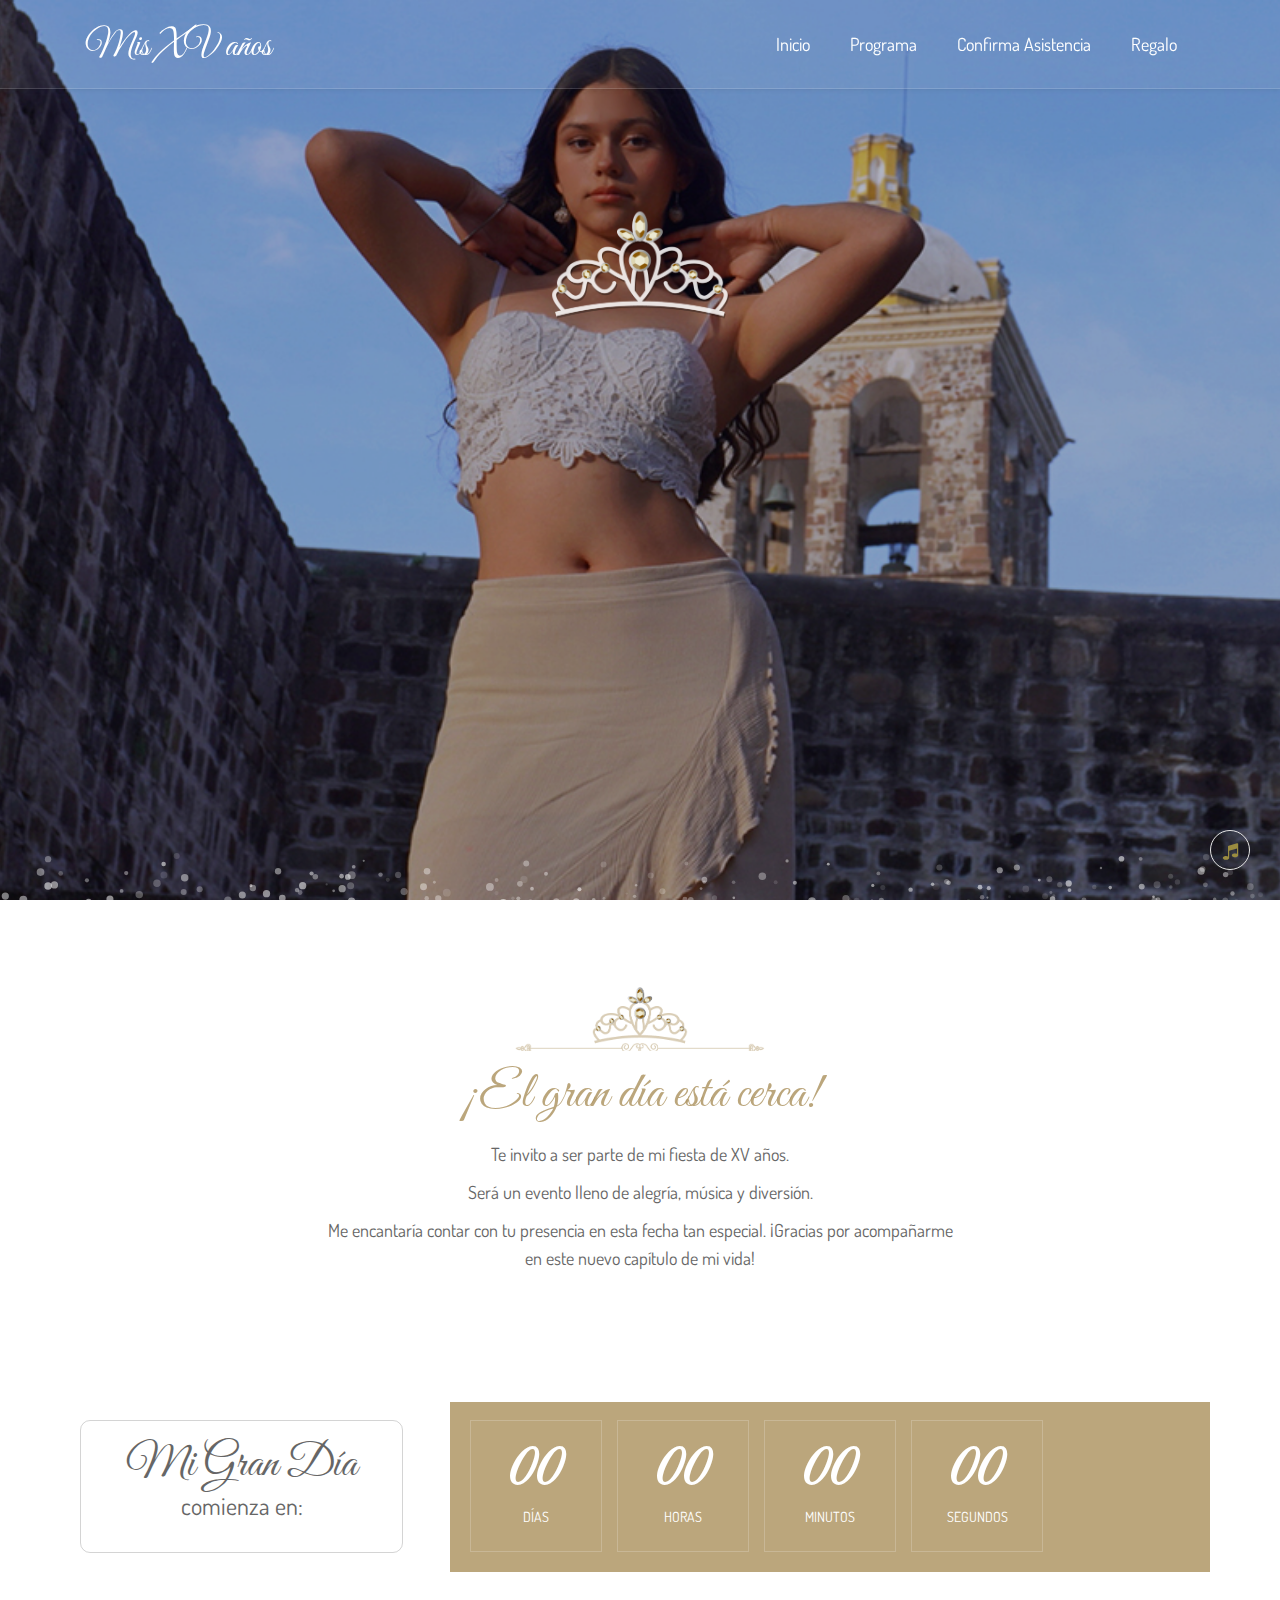
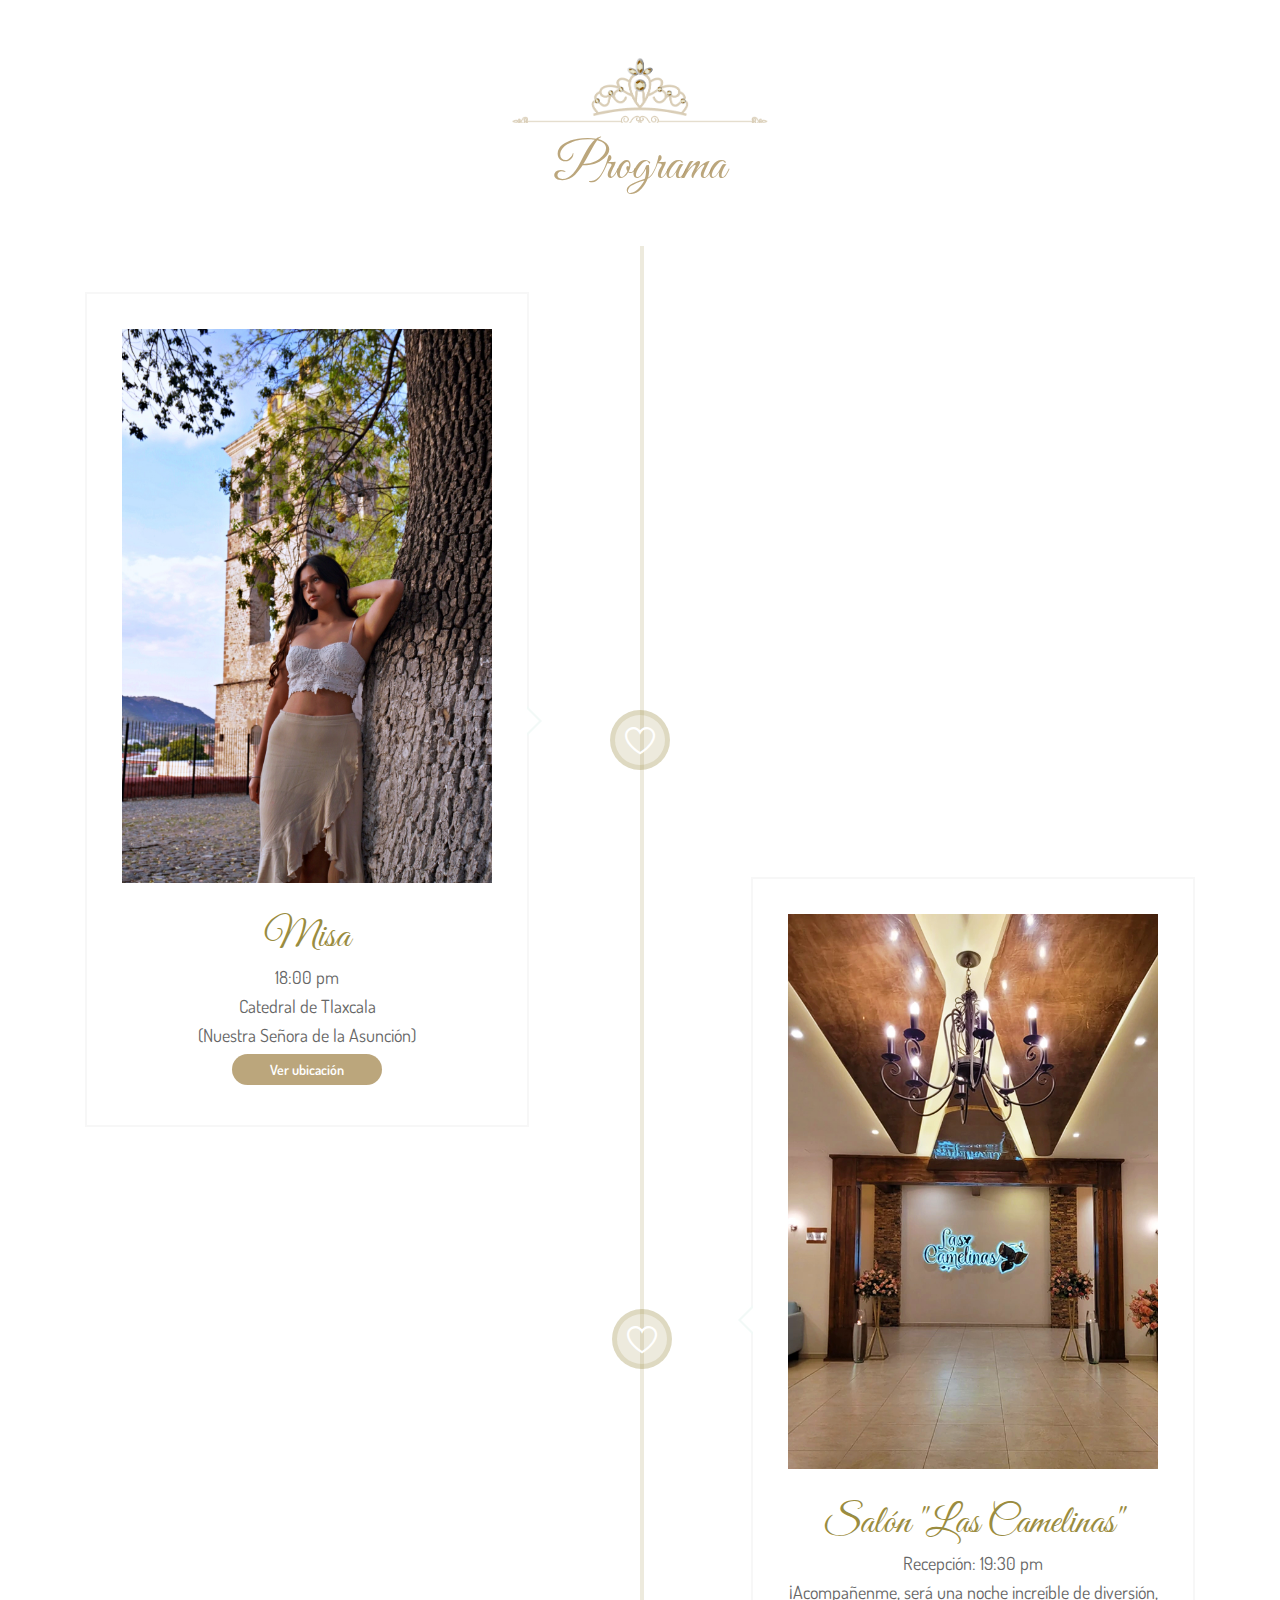
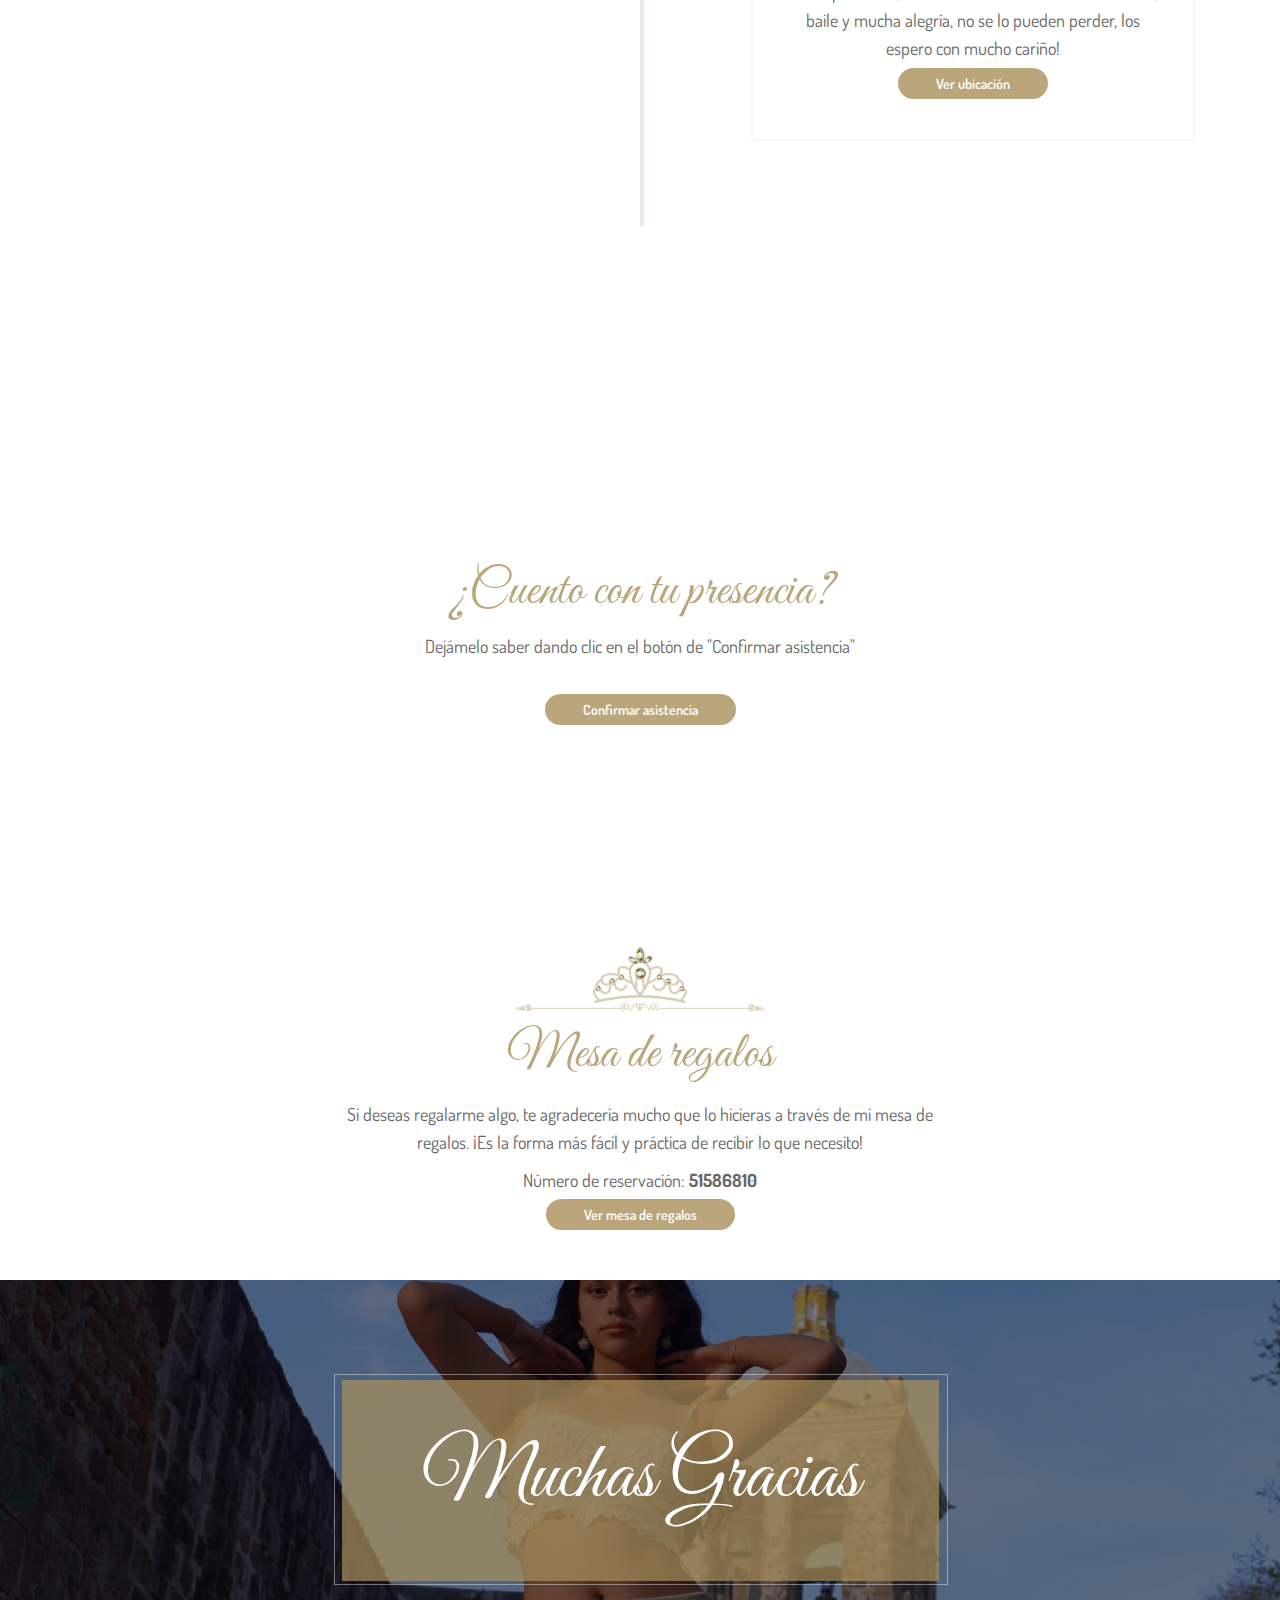
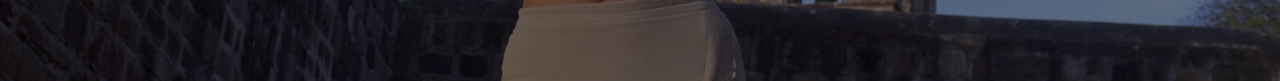
==== index.html @ d1711420 "cambio index" ====
<!doctype html>
<html class="no-js" lang="es">

<head>
    <meta charset="utf-8">
    <meta name="viewport" content="width=device-width, initial-scale=1">
    <title>Mis XV años Katherine Cornejo Benavides</title>
    <link rel="shortcut icon" type="image/png" href="img/chica.svg">
    <!-- Place favicon.ico in the root directory -->
    <!-- bootstrap.min.css -->
    <link rel="stylesheet" href="css/bootstrap.min.css">
    <!-- magnific-popup.css -->
    <link rel="stylesheet" href="css/magnific-popup.css">
    <!-- slicknav.min.css -->
    <link rel="stylesheet" href="css/slicknav.min.css">
    <!-- font-awesome.min.css -->
    <link rel="stylesheet" href="css/font-awesome.min.css">
    <!-- owl.carousel.min.css -->
    <link rel="stylesheet" href="css/owl.carousel.min.css">
    <!-- flaticon.css -->
    <link rel="stylesheet" href="css/flaticon.css">    
    <!-- swiper.min.css -->
    <link rel="stylesheet" href="css/swiper.min.css">
    <!-- default-css.css -->
    <link rel="stylesheet" href="css/default-css.css">
    <!-- style.css -->
    <link rel="stylesheet" href="css/style.css">
    <!-- responsive.css -->
    <link rel="stylesheet" href="css/responsive.css">
</head>

<body id="home">
    <!--[if lte IE 9]>
            <p class="browserupgrade">You are using an <strong>outdated</strong> browser. Please <a href="https://browsehappy.com/">upgrade your browser</a> to improve your experience and security.</p>
        <![endif]-->
    <!-- preloader area start -->
    <!-- <div class="preloader">
       <div class="hart-wrap">
            <div class="heart"></div>
       </div>
    </div> -->
    <!-- prealoader area end -->
    <!-- header-area start -->
    <header class="sticky-header">
        <div class="header-area header-area-3">
            <div class="container">
                <div class="row">
                    <div class="col-lg-3 col-md-11 col-sm-11 col-10">
                        <div class="logo">
                            <h1><a href="index.html">Mis XV años <span></span></a></h1>
                        </div>
                    </div>
                    <div class="col-lg-9 d-none d-lg-block">
                        <div class="main-menu">
                            <nav id="nav_mobile_menu">
                                <ul class="">
                                    <li class="active"><a href="index.html">Inicio</a></li>
                                    <li><a href="#story">Programa</a></li>
                                    <li><a href="#Contact">Confirma asistencia</a></li>
                                    <li><a href="#regalo">Regalo</a></li>
                                </ul>
                            </nav>
                        </div>
                    </div>
                    <div class="col-12 d-block d-lg-none">
                        <div id="mobile_menu"></div>
                    </div>
                </div>
            </div>
        </div>
    </header>
    <!-- header-area end -->
    <!-- slider-area start -->
    <div class="slider-area slider-area2 slider-two parallax">
        <div class="swiper-container">
            <div class="single-slider">
                <div id="spirit-header" class="spirit-header">
                    <canvas id="spirit-canvas"></canvas>
                </div>
                 <div class="container">
                    <div class="slider-content sd-default-content">
                        <div class="col-lg-12">
                            <h4>Mis XV años</h4>
                            <span class=""> Katherine Cornejo Benavides</span>
                            <p>29 - marzo - 2025</p>
                        </div>
                    </div>
                </div>
            </div>
        </div>
    </div>
    <!-- slider-area end -->  


    <!-- preparate
 -->
    <div class="Gift-area pt--100 pb--30">
        <div class="container">
            <div class="col-12">
                <div class="section-title text-center">
                    <h2>¡El gran día está cerca!</h2>
                    <p>Te invito a ser parte de mi fiesta de XV años.</p>
                    <p>Será un evento lleno de alegría, música y diversión.</p>
                    <p> Me encantaría contar con tu presencia en esta fecha tan especial. ¡Gracias por acompañarme en este nuevo capítulo de mi vida!</p>
                </div>
            </div>
        </div>
    </div>
    <!-- Gift Registration end -->


    <!-- start count-down-section -->
    <div class="count-down-area">
        <section class="count-down-section section-padding parallax" data-speed="7">
            <div class="container">
                <div class="count-down-item count-down-item2">
                    <div class="row">
                        <div class="col-12 col-md-4 section-area">
                            <div class="section-sub"></div>
                            <h2 class="big">Mi Gran Día<span>comienza en:</span></h2>
                        </div>
                        <div class="col-12 col-md-8 clock-area">
                            <div class="count-down-clock">
                                <div id="clock">
                                </div>
                            </div>
                        </div>
                    </div>
                </div>
                <!-- end row -->
            </div>
            <!-- end container -->
        </section>
    </div>
    <!-- end count-down-section -->

      <!-- story area start -->
      <div id="story" class="story-area ptb--100">
        <div class="container">
            <div class="col-l2">
                <div class="section-title text-center">
                    <h2>Programa</h2>
                </div>
            </div>
            <div class="row">
                <div class="col-md-12">
                    <div class="story clearfix">
                       <div class="story-top"></div>
                       <div class="content-wrapper">
                          <div class="item">
                             <div class="story-icon">
                                <span class="flaticon-birds-in-love"></span>
                             </div>
                             <div class="story-content">
                                <div class="image-wrap">
                                   <div class="single-image">
                                      <div>
                                        <img src="img/story/1.jpg" alt="">
                                      </div>
                                   </div>
                                </div>
                                <h2 class="text-center">Misa</h2>
                                <p class="text-center">18:00 pm</p>
                                <p class="text-center">Catedral de Tlaxcala</p>
                                <p class="text-center">(Nuestra Señora de la Asunción)</p>
                                <div class="story-button text-center">
                                    <div class="btn"><a href="https://maps.app.goo.gl/mA7C2VCuJBtPHVjd8" target="_blank" title="Ver ubicación">Ver ubicación</a></div>
                                </div>
                             </div>
                          </div>
                          <div class="item">
                             <div class="story-icon">
                                <span class="flaticon-birds-in-love"></span>
                             </div>
                             <div class="story-content">
                                <div class="image-wrap">
                                   <div class="single-image">
                                      <div>
                                        <img src="img/story/2.jpg" alt="">
                                      </div>
                                   </div>
                                </div>
                                <h2 class="text-center">Salón "Las Camelinas"</h2>
                                <p class="text-center">Recepción: 19:30 pm</p>
                                <p class="text-center">¡Acompañenme, será una noche increíble de diversión, baile y mucha alegría, no se lo pueden perder, los espero con mucho cariño!</p>
                                <div class="story-button text-center">
                                    <div class="btn"><a href="https://maps.app.goo.gl/mA7C2VCuJBtPHVjd8" target="_blank" title="Ver ubicación">Ver ubicación</a></div>
                                </div>
                             </div>
                          </div>
                       </div>
                       <div class="story-bottom"></div>
                    </div>
                </div>
              </div>
        </div>
    </div>
    <!-- story area end -->

       <!-- guest-area strat -->
       <div id="Contact" class="guest-area">
        <div class="container">
            <div class="row">
                <div class="col-lg-8 offset-lg-2">
                    <div class="guest-wrap">
                        <div class="col-12">
                            <div class="section-title section-title4 text-center">
                                <h2>¿Cuento con tu presencia?</h2>
                                <p>Dejámelo saber dando clic en el botón de "Confirmar asistencia"</p>
                            </div>
                        </div>
                        <div class="contact-form form-style">
                            <form id="rsvp-form"  class="validate-rsvp-form">
                                <div class="row">
                                    <div class="col-12 text-center">
                                        <div class="btn"><a href="https://api.whatsapp.com/send?phone=5212461241043&text=%C2%A1Gracias%20por%20la%20invitaci%C3%B3n!,%20ah%C3%AD%20estar%C3%A9." target="_blank" title="Ver ubicación">Confirmar asistencia</a></div>
                                    </div>
                                     
                                </div>
                            </form>
                        </div>
                    </div>
                </div>
            </div>
        </div>
    </div>
    <!-- guest-area end -->
    <!-- Gift Registration start -->
    <div id="regalo" class="Gift-area pt--100 pb--30">
        <div class="container">
            <div class="col-12">
                <div class="section-title text-center">
                    <h2>Mesa de regalos</h2>
                    <p>Si deseas regalarme algo, te agradecería mucho que lo hicieras a través de mi mesa de regalos. ¡Es la forma más fácil y práctica de recibir lo que necesito!</p>
                    <p>Número de reservación: <strong>51586810</strong></p>
                    <div class="col-12 text-center mb-4">
                        <div class="btn"><a href="https://mesaderegalos.liverpool.com.mx/eventodebusqueda" target="_blank" title="Ver mesa de regalos">Ver mesa de regalos</a></div>
                    </div>
                </div>
            </div>
        </div>
    </div>
    <!-- Gift Registration end -->
    <!-- .footer-area start -->
    <div class="footer-area">
        <div class="container">
            <div class="footer-content">
                <div class="content-sub">
                    <h2>Muchas Gracias</h2>
                    <!-- <span>For Being With Us</span> -->
                </div>
            </div>
        </div>
    </div>
    <!-- .footer-area start -->

    <!-- strat music-box -->
    <div class="music-box music-box-2">
        <button class="music-box-toggle-btn">
            <i class="fa fa-music" aria-hidden="true"></i>
        </button>
        <div class="music-holder">
            <iframe width="100%" height="300" scrolling="no" frameborder="no" allow="autoplay" src="https://w.soundcloud.com/player/?url=https%3A//api.soundcloud.com/tracks/280978751&color=%23ff5500&auto_play=true&hide_related=false&show_comments=true&show_user=true&show_reposts=false&show_teaser=true&visual=true"></iframe><div style="font-size: 10px; color: #cccccc;line-break: anywhere;word-break: normal;overflow: hidden;white-space: nowrap;text-overflow: ellipsis; font-family: Interstate,Lucida Grande,Lucida Sans Unicode,Lucida Sans,Garuda,Verdana,Tahoma,sans-serif;font-weight: 100;"><a href="https://soundcloud.com/larryfisherman" title="Mac Miller" target="_blank" style="color: #cccccc; text-decoration: none;">Mac Miller</a> · <a href="https://soundcloud.com/larryfisherman/congratulations-feat-bilal" title="Congratulations (feat. Bilal)" target="_blank" style="color: #cccccc; text-decoration: none;">Congratulations (feat. Bilal)</a></div>
        </div>
    </div>
    <!-- end music box -->
    <!-- all js here -->
    <!-- modernizr-3.5.0.min.js -->
    <script src="js/vendor/modernizr-3.5.0.min.js"></script>
    <!-- jquery-2.2.4.min.js -->
    <script src="js/vendor/jquery-2.2.4.min.js"></script>
    <!-- imageloded.min.js -->
    <script src="js/imageloded.min.js"></script>
    <!-- easing-min.js -->
    <script src="js/easing-min.js"></script>
    <!-- jquery.slicknav.min.js -->
    <script src="js/jquery.slicknav.min.js"></script>
    <!-- isotop.min.js -->
    <script src="js/isotop.min.js"></script>
    <!-- magnific-popup.min.js -->
    <script src="js/jquery.magnific-popup.min.js"></script>
    <!-- jquery.mb.YTPlayer.src.js -->
    <script src="js/jquery.mb.YTPlayer.src.js"></script>
    <!-- owl-carousel.js -->
    <script src="js/owl-carousel.js"></script>
    <!-- swiper.min.js -->
    <script src="js/swiper.min.js"></script>
    <!-- countdown.js -->
    <script src="js/countdown.js"></script>
    <!-- bootstrap.min.js -->
    <script src="js/bootstrap.min.js"></script>
    <!-- spirit.js -->
    <script src="js/spirit.js"></script>
    <!-- jquery-sticky-menu.js -->
    <script src="js/jquery-sticky-menu.js"></script>
        <!-- jquery-validation.js -->
    <script src="js/validation.js"></script>
    <!-- main.js -->
    <script src="js/main.js"></script>
</body>

</html>
---- css/flaticon.css ----
/*
  	Flaticon icon font: Flaticon
  	Creation date: 05/11/2018 16:13
  	*/

@font-face {
  font-family: "Flaticon";
  src: url("../fonts/Flaticon.eot");
  src: url("../fonts/Flaticon.eot?#iefix") format("embedded-opentype"),
       url("../fonts/Flaticon.woff") format("woff"),
       url("../fonts/Flaticon.ttf") format("truetype"),
       url("../fonts/Flaticon.svg#Flaticon") format("svg");
  font-weight: normal;
  font-style: normal;
}

@font-face {
  font-family: "uicons-thin-straight";
  src: url("../webfonts/uicons-thin-straight.woff2") format("woff2"),
  url("../webfonts/uicons-thin-straight.woff") format("woff"),
  url("../webfonts/uicons-thin-straight.eot#iefix") format("embedded-opentype");
  font-display: swap;
}

  i[class^="fi-ts-"]:before, i[class*=" fi-ts-"]:before, span[class^="fi-ts-"]:before, span[class*="fi-ts-"]:before {
font-family: uicons-thin-straight !important;
font-style: normal;
font-weight: normal !important;
font-variant: normal;
text-transform: none;
line-height: 1;
-webkit-font-smoothing: antialiased;
-moz-osx-font-smoothing: grayscale;
}

@media screen and (-webkit-min-device-pixel-ratio:0) {
  @font-face {
    font-family: "Flaticon";
    src: url("../fonts/Flaticon.svg#Flaticon") format("svg");
  }
}

[class^="flaticon-"]:before, [class*=" flaticon-"]:before,
[class^="flaticon-"]:after, [class*=" flaticon-"]:after {
  font-family: Flaticon;
        font-size: 60px;
        font-style: normal;
}



.flaticon-wedding-ring:before { content: "\f100"; }
.flaticon-wedding-ring-1:before { content: "\f101"; }
.flaticon-wedding:before { content: "\f102"; }
.flaticon-bird:before { content: "\f103"; }
.flaticon-birds-in-love:before { content: "\f109"; }
.flaticon-like:before { content: "\f105"; }
.flaticon-chat:before { content: "\f106"; }
.flaticon-message:before { content: "\f107"; }
.flaticon-heart:before { content: "\f108"; }
.flaticon-heart-1:before { content: "\f109"; }
.flaticon-heart-2:before { content: "\f10a"; }
---- css/default-css.css ----
/*
--------------------------
- 1.1 Default CSS
--------------------------
*/
/* Your default CSS. */
*{margin: 0;padding:0;box-sizing: border-box;}

.clear {
    clear: both
}

::-moz-selection {
    background: #00b0ff;
    color: #fff;
    text-shadow: none;
}

::selection {
    background: #00b0ff;
    color: #fff;
    text-shadow: none;
}

.no-mar {
    margin: 0!important;
}

.no-pad {
    padding: 0!important;
}

.no-pad-top {
    padding-top: 0!important;
}

.no-pad-bottom{
    padding-bottom: 0!important;
}



/*custome class*/

.mar-bot-50 {
    margin-bottom: 50px;
}

.mar-bot-40 {
    margin-bottom: 40px;
}

.mar-bot-35 {
    margin-bottom: 35px;
}

.mar-bot-30 {
    margin-bottom: 30px;
}

.mar-top-30 {
    margin-top: 30px;
}

.mar-top-80 {
    margin-top: 80px;
}

.mar-top-80 {
    margin-top: 80px;
}

.mar-top-55 {
    margin-top: 55px;
}

.mar-top-108 {
    margin-top: 108px;
}

.text-left {
    text-align: left;
}

.text-center {
    text-align: center;
}

.text-right {
    text-align: right;
}

*,
*:before,
*:after {
    -moz-box-sizing: border-box;
    -webkit-box-sizing: border-box;
    box-sizing: border-box;
}

*:focus {
    outline: 0;
}

html {
    font-size: 62.5%;
    -webkit-font-smoothing: antialiased;
}

img {
    max-width: 100%;
    height: auto;
}

button,
input,
textarea {
    letter-spacing: 0px;
}

/*custome css*/

/*----------------------------
  14. Basic margin padding
-----------------------------*/
@keyframes zumping-btn{
    0%{
        -webkit-transform: translateY(0px);
        -ms-transform: translateY(0px);
        -o-transform: translateY(0px);
        transform: translateY(0px);
    }
    50%{
        -webkit-transform: translateY(-5px);
        -ms-transform: translateY(-5px);
        -o-transform: translateY(-5px);
        transform: translateY(-5px);
    }
    100%{
        -webkit-transform: translateY(0px);
        -ms-transform: translateY(0px);
        -o-transform: translateY(0px);
        transform: translateY(0px);
    }
}

.m--0 {
    margin-top: 0;
    margin-right: 0;
    margin-bottom: 0;
    margin-left: 0;
}
.p--0 {
    padding-top: 0;
    padding-right: 0;
    padding-bottom: 0;
    padding-left: 0;
}
/*---------------------------
  15. Margin top
--------------------------*/
.mt--0 { margin-top: 0 }
.mt--10 { margin-top: 10px }
.mt--15 { margin-top: 15px }
.mt--20 { margin-top: 20px }
.mt--30 { margin-top: 30px }
.mt--40 { margin-top: 40px }
.mt--50 { margin-top: 50px }
.mt--60 { margin-top: 60px }
.mt--70 { margin-top: 70px }
.mt--80 { margin-top: 80px }
.mt--90 { margin-top: 90px }
.mt--100 { margin-top: 100px }
.mt--110 { margin-top: 110px }
.mt--120 { margin-top: 120px }
.mt--130 { margin-top: 130px }
.mt--140 { margin-top: 140px }
.mt--150 { margin-top: 150px }
.mt--160 { margin-top: 160px }
.mt--170 { margin-top: 170px }
.mt--180 { margin-top: 180px }
.mt--190 { margin-top: 190px }

/*-----------------------------
  16. Margin bottom
-------------------------------*/
.mb--0 { margin-bottom: 0 }
.mb--10 { margin-bottom: 10px }
.mb--15 { margin-bottom: 15px }
.mb--20 { margin-bottom: 20px }
.mb--30 { margin-bottom: 30px }
.mb--40 { margin-bottom: 40px }
.mb--50 { margin-bottom: 50px }
.mb--60 { margin-bottom: 60px }
.mb--70 { margin-bottom: 70px }
.mb--80 { margin-bottom: 80px }
.mb--90 { margin-bottom: 90px }
.mb--100 { margin-bottom: 100px }
.mb--110 { margin-bottom: 110px }
.mb--120 { margin-bottom: 120px }
.mb--130 { margin-bottom: 130px }
.mb--140 { margin-bottom: 140px }
.mb--150 { margin-bottom: 150px }
.mb--160 { margin-bottom: 160px }
.mb--170 { margin-bottom: 170px }
.mb--180 { margin-bottom: 180px }
.mb--190 { margin-bottom: 190px }

/*--------------------------
  17. Padding top
---------------------------*/
.pt--0 { padding-top: 0 }
.pt--10 { padding-top: 10px }
.pt--15 { padding-top: 15px }
.pt--20 { padding-top: 20px }
.pt--30 { padding-top: 30px }
.pt--40 { padding-top: 40px }
.pt--50 { padding-top: 50px }
.pt--60 { padding-top: 60px }
.pt--70 { padding-top: 70px }
.pt--80 { padding-top: 80px }
.pt--90 { padding-top: 90px }
.pt--100 { padding-top: 100px }
.pt--110 { padding-top: 110px }
.pt--120 { padding-top: 120px }
.pt--130 { padding-top: 130px }
.pt--140 { padding-top: 140px }
.pt--150 { padding-top: 150px }
.pt--154 { padding-top: 154px }
.pt--160 { padding-top: 160px }
.pt--170 { padding-top: 170px }
.pt--180 { padding-top: 180px }
.pt--190 { padding-top: 190px }
.pt--230 { padding-top: 230px }
.pt--200 { padding-top: 200px }
.pt--220 { padding-top: 220px }

/*------------------------
  18. Padding bottom
---------------------------*/
.pb--0 { padding-bottom: 0 }
.pb--10 { padding-bottom: 10px }
.pb--15 { padding-bottom: 15px }
.pb--20 { padding-bottom: 20px }
.pb--30 { padding-bottom: 30px }
.pb--40 { padding-bottom: 40px }
.pb--50 { padding-bottom: 50px }
.pb--60 { padding-bottom: 60px }
.pb--70 { padding-bottom: 70px }
.pb--80 { padding-bottom: 80px }
.pb--90 { padding-bottom: 90px }
.pb--100 { padding-bottom: 100px }
.pb--110 { padding-bottom: 110px }
.pb--120 { padding-bottom: 120px }
.pb--130 { padding-bottom: 130px }
.pb--140 { padding-bottom: 140px }
.pb--150 { padding-bottom: 150px }
.pb--160 { padding-bottom: 160px }
.pb--170 { padding-bottom: 170px }
.pb--180 { padding-bottom: 180px }
.pb--190 { padding-bottom: 190px }


/*------------------------------
  19. Page section padding
-------------------------------*/
.ptb--0 { padding: 0 }
.ptb--10 { padding: 10px 0 }
.ptb--20 { padding: 20px 0 }
.ptb--30 { padding: 30px 0 }
.ptb--40 { padding: 40px 0 }
.ptb--50 { padding: 50px 0 }
.ptb--60 { padding: 60px 0 }
.ptb--70 { padding: 70px 0 }
.ptb--80 { padding: 80px 0 }
.ptb--90 { padding: 90px 0 }
.ptb--100 { padding: 100px 0 }
.ptb--110 { padding: 110px 0 }
.ptb--120 { padding: 120px 0 }
.ptb--130 { padding: 130px 0 }
.ptb--140 { padding: 140px 0 }
.ptb--150 { padding: 150px 0 }
.ptb--160 { padding: 160px 0 }
.ptb--170 { padding: 170px 0 }
.ptb--180 { padding: 180px 0 }

/*---------------------------
  20. Page section margin
-----------------------------*/
.mtb--0 { margin: 0 }
.mtb--10 { margin: 10px 0 }
.mtb--15 { margin: 15px 0 }
.mtb--20 { margin: 20px 0 }
.mtb--30 { margin: 30px 0 }
.mtb--40 { margin: 40px 0 }
.mtb--50 { margin: 50px 0 }
.mtb--60 { margin: 60px 0 }
.mtb--70 { margin: 70px 0 }
.mtb--80 { margin: 80px 0 }
.mtb--90 { margin: 90px 0 }
.mtb--100 { margin: 100px 0 }
.mtb--110 { margin: 110px 0 }
.mtb--120 { margin: 120px 0 }
.mtb--130 { margin: 130px 0 }
.mtb--140 { margin: 140px 0 }
.mtb--150 { margin: 150px 0; }
.mtb--160 { margin: 160px 0; }
.mtb--170 { margin: 170px 0; }
.mtb--180 { margin: 180px 0; }
.text-theme{
    color: #ffb607;
}
.bg-theme{
    background-color: #f8c000;
}
.bg-gray{
    background-color: #f5f5f5;
}
.meta-left{
    float: left;
}
.meta-right{
    float: right;
}
.meta-content{
    overflow: hidden;
}
.fix{
    overflow: hidden;
}


@keyframes animColor{
  from {
    background : red;
  }
  25%{
    background : yellow;
  }
  50%{
    background : green;
  }
  75%{
    background : brown;
  }
  to {
    background : blue;
  }
}

/* Preloader */
.preloader {
  position: fixed;
  top: 0;
  left: 0;
  width: 100%;
  height: 100%;
  z-index: 1000;
  background: #fff;
}
.hart-wrap {
  display: block;
  position: relative;
  left: 50%;
  top: 50%;
  width: 150px;
  height: 150px;
  margin: -75px 0 0 -75px;
  margin-left: -10px;
  z-index: 1500;
}
.heart {
  position: relative;
}
.heart,
.heart:before,
.heart:after {
  display: block;
  width: 50px;
  height: 50px;
  background-color: #5e9a8e;
  -webkit-transform: rotateZ(45deg);
          transform: rotateZ(45deg);
}
.heart.heart2,
.heart.heart2:before,  
.heart.heart2:after {
  background-color: #9a8c40;
}
.heart:before,
.heart:after {
  content: '';
  position: absolute;
  border-radius: 50%;
}
.heart:before {
  -webkit-transform: translateX(-50%);
          transform: translateX(-50%);
  -webkit-animation: animX 3s infinite 0.75s;
          animation: animX 3s infinite 0.75s;
}
.heart:after {
  -webkit-transform: translateY(-50%);
          transform: translateY(-50%);
  -webkit-animation: animY 3s infinite;
          animation: animY 3s infinite;
}
@-webkit-keyframes animX {
  0%, 25% {
    -webkit-transform: translateX(-50%);
            transform: translateX(-50%);
  }
  50%, 75% {
    -webkit-transform: translateX(50%);
            transform: translateX(50%);
  }
}
@keyframes animX {
  0%, 25% {
    -webkit-transform: translateX(-50%);
            transform: translateX(-50%);
  }
  50%, 75% {
    -webkit-transform: translateX(50%);
            transform: translateX(50%);
  }
}
@-webkit-keyframes animY {
  0%, 25% {
    -webkit-transform: translateY(-50%);
            transform: translateY(-50%);
  }
  50%, 75% {
    -webkit-transform: translateY(50%);
            transform: translateY(50%);
  }
}
@keyframes animY {
  0%, 25% {
    -webkit-transform: translateY(-50%);
            transform: translateY(-50%);
  }
  50%, 75% {
    -webkit-transform: translateY(50%);
            transform: translateY(50%);
  }
}
/*slider content animation*/

.slider-two .sd-default-content span,
.slider-parallax .sd-default-content span,
.slider-two .sd-default-content h4,
.slider-parallax .sd-default-content h4,
.slider-two .sd-default-content p,
.slider-parallax .sd-default-content p,
.slider-area:before {
    opacity: 0;
}

.scontent_loaded .sd-default-content span,
.scontent_loaded .sd-default-content span {
    -webkit-animation: fadeinup 1200ms ease-in-out 0.9s forwards;
    -o-animation: fadeinup 1200ms ease-in-out 0.9s forwards;
    animation: fadeinup 1200ms ease-in-out 0.9s forwards;
}


.scontent_loaded .sd-default-content h4,
.scontent_loaded .sd-default-content h4 {
    -webkit-animation: fadeinup 1200ms ease-in-out 0.9s forwards;
    -o-animation: fadeinup 1200ms ease-in-out 0.9s forwards;
    animation: fadeinup 1200ms ease-in-out 0.9s forwards;
}

.scontent_loaded .sd-default-content p,
.scontent_loaded .sd-default-content p {
    -webkit-animation: fadeinup 1300ms ease-in-out 1.1s forwards;
    -o-animation: fadeinup 1300ms ease-in-out 1.1s forwards;
    animation: fadeinup 1300ms ease-in-out 1.1s forwards;
}

.scontent_loaded.slider-area:before {
    -webkit-animation: fadein 1400ms ease-in-out 1.2s forwards;
    -o-animation: fadein 1400ms ease-in-out 1.2s forwards;
    animation: fadein 1400ms ease-in-out 1.2s forwards;
}

@keyframes fadeinup {
    0% {
        opacity: 0;
        -webkit-transform: translateY(40px);
        -ms-transform: translateY(40px);
        -o-transform: translateY(40px);
        transform: translateY(40px);
    }
    100% {
        opacity: 1;
        -webkit-transform: translateY(0);
        -ms-transform: translateY(0);
        -o-transform: translateY(0);
        transform: translateY(0);
    }
}

@keyframes fadein {
    0% {
        opacity: 0;
    }
    100% {
        opacity: 1;
    }
}
---- css/style.css ----
/*-----------------------------------------------------------------------------------
    Template Name: Lavelo
    Template URI: https://wpocean.com/tf/html/lavelo-preview/lavelo
    Description: lavelo Wedding HTML5 Template
    Author: WPoceans
    Author URI: https://wpocean.com/
    Version: 1.0
-----------------------------------------------------------------------------------
    CSS INDEX
    ===================

    1. Theme Default CSS (body, link color, section etc)
    2.Home-page-one
      2.1.slider-area
      2.2.couple-area
      2.3.count-down
      2.4.story-area
      2.5.welcome-area
      2.6.service-area
      2.7.person-area
      2.8.gallery-area
      2.9.guest-area
      2.10.Gift-area
      2.11.footer-area
    3.home-page2
    4.Blog
    5.Blog Details

-----------------------------------------------------------------------------------*/


/*============================
Theme Default CSS
==============================*/

@import url('https://fonts.googleapis.com/css?family=Dosis:300,400,500,600,700|Great+Vibes');


* {
    margin: 0;
    padding: 0;
}

body {
    color: #666;
    font-family: 'Dosis', sans-serif;
    font-size: 18px;
    line-height: 28px;
}

h1,
h2,
h3,
h4,
h5,
h6 {
    color: #333;
}

p {
    margin: 0px;
}

img {
    max-width: 100%;
}

a {
    text-decoration: none;
    color: #333;
}

button,
a,
i {
    transition: all .3s;
    -webkit-transition: all .3s;
    -moz-transition: all .3s;
}

a:hover,
a:active.a:focus {
    text-decoration: none;
}

ul {
    margin: 0;
    padding: 0;
    list-style: none;
}


/*=========================
Home-page-one
===========================*/

.logo {
    margin-top: 25px;
}

.logo h1 a {
    font-size: 36px;
    font-family: 'Great Vibes', cursive;
    color: #5e9a8e;
}

.logo h1 a span {
    color: #5e9a8e;
    padding: 0 10px;
}

.header-area.header-area-3 .logo h1 a {
    font-size: 36px;
    font-family: 'Great Vibes', cursive;
    color: #fff;
}

.header-area.header-area-3 .logo h1 a span {
    color: #fff;
    padding: 0 10px;
}

.header-area2 .logo h1 a {
    font-size: 36px;
    font-family: 'Great Vibes', cursive;
    color: #fff;
    margin-top: 10px;
}

.header-area2 .logo h1 a span {
    color: #9a8c40;
    padding: 0 10px;
}

#header {
    position: relative;
}

.header-area {
    position: fixed;
    left: 0;
    top: 0;
    width: 100%;
    z-index: 9999;
    background-color: #fff;
    box-shadow: 0px 0px 5px rgba(0, 0, 0, 0.1);
    -webkit-transition: background 0.3s ease 0s;
    -o-transition: background 0.3s ease 0s;
    transition: background 0.3s ease 0s;
}

.header-area.header-area2 .main-menu nav ul li a {
    color: #fff;
}

.header-area.header-area2 .main-menu nav ul li ul li a {
    color: #333;
}

.main-menu .submenu li a {
    padding: 10px 15px;
    color: #333;
}

.main-menu nav ul {
    text-align: right;
}

.main-menu nav ul li {
    display: inline-block;
    position: relative;
}

.main-menu nav ul li a {
    display: block;
    font-size: 18px;
    font-weight: 400;
    color: #333;
    letter-spacing: 0;
    padding: 30px 18px;
    text-transform: capitalize;
}

.main-menu nav ul li:hover>a,
.main-menu nav ul li.active>a {
    color: #5e9a8e;
}

.header-area.header-area2 .main-menu nav ul li:hover>a {
    color: #caac06;
}

.header-area.header-area-3 .main-menu nav ul li:hover>a {
    color: #302806;
}

.main-menu .submenu {
    position: absolute;
    left: 0;
    top: 78px;
    z-index: 999;
    width: 220px;
    padding: 10px 0px 15px;
    background: #fff;
    text-align: left;
    box-shadow: 0px 2px 5px rgba(0, 0, 0, 0.05);
    -webkit-transform: scaleY(0);
    -ms-transform: scaleY(0);
    -o-transform: scaleY(0);
    transform: scaleY(0);
    transform-origin: top;
    -webkit-transition: all 0.3s ease 0s;
    -o-transition: all 0.3s ease 0s;
    transition: all 0.3s ease 0s;
}

.header-area.header-area2 .main-menu .submenu {
    top: 88px;
}

.main-menu nav>ul>li:hover>.submenu {
    -webkit-transform: scaleY(1);
    -ms-transform: scaleY(1);
    -o-transform: scaleY(1);
    transform: scaleY(1);
}

.main-menu .submenu li {
    display: block;
}

.main-menu .submenu li a {
    padding: 10px 15px;
}

.header-area2 {
    background: rgba(255, 255, 255, 0.06);
    border-bottom: 1px solid rgba(255, 255, 255, 0.15);
    width: 100%;
    position: absolute;
    left: 0;
    top: 0;
    z-index: 100;
}

.header-area-3 {
    background: rgba(255, 255, 255, 0.06);
    border-bottom: 1px solid rgba(255, 255, 255, 0.15);
    width: 100%;
    position: absolute;
    left: 0;
    top: 0;
    z-index: 100;
}

.header-area-3 .main-menu .submenu {
    top: 88px;
}

.sticky-header {
    position: fixed;
    width: 100%;
    z-index: 99;
    top: 0;
}


.sticky-header.sticky .header-area2 {
    background: #fff;
    color: #333;
}

.sticky-header.sticky .header-area-3 {
    background: #ab915dce;
    color: #333;
}


.header-area-3 .main-menu nav ul li a {
    color: #fff;
}

.sticky-header.sticky .header-area2 .logo h1 a {
    color: #333;
}

.sticky-header.sticky .header-area2 .main-menu nav ul li:hover>a,
.sticky-header.sticky .header-area2 .main-menu nav ul li.active>a {
    color: #9a8c40;
}

.header-area2 .main-menu nav ul li:hover>a {
    color: #9a8c40;
}

.header-area-3 .main-menu nav ul li ul li a {
    color: #333;
}

/*====================
mobile menu
=======================*/

.slicknav_menu {
    background-color: #fff;
    margin: 0;
    padding: 0;
    height: 0;
    z-index: 99;
}

.slicknav_menu nav {
    margin-top: 0;
}

.slicknav_menu ul {
    margin: 0;
}

.slicknav_nav {
    background: #2a2d2da8;
}

.slicknav_nav .slicknav_row:hover {
    border-radius: 0;
    background: #3a3a3a;
}

.slicknav_nav .slicknav_arrow {
    float: right;
}

.slicknav_menu .slicknav_menutxt {
    display: none;
}

.slicknav_btn {
    background-color: transparent;
    position: relative;
    margin-top: -59px;
}

.slicknav_menu .slicknav_icon-bar {
    height: 1px;
    width: 27px;
    margin: 6px 0px;
    -webkit-transition: all 0.3s ease 0s;
    transition: all 0.3s ease 0s;
    background-color: #333;
}

.header-area.header-area2 .slicknav_menu .slicknav_icon-bar {
    background-color: #fff;
}

.slicknav_nav a:hover {
    background: #3a3a3a;
    color: #fff;
}

.header-transparent .slicknav_menu .slicknav_icon-bar {
    background-color: #fff;
    box-shadow: none;
}

.slicknav_menu .slicknav_open .slicknav_icon-bar:nth-child(2) {
    opacity: 0;
}

.slicknav_menu .slicknav_open .slicknav_icon-bar:nth-child(1) {
    -webkit-transform: rotate(45deg) translate(2px, 10px);
    transform: rotate(45deg) translate(2px, 10px);
}

.slicknav_menu .slicknav_open .slicknav_icon-bar:nth-child(3) {
    -webkit-transform: rotate(-45deg) translateY(-9px);
    transform: rotate(-45deg) translateY(-9px);
}


/*================================
slider-area
===================================*/

.slider-area {
    z-index: 1;
}

.single-slider {
    background: url(../img/slider/1.jpg) no-repeat center center / cover;
    display: flex;
    justify-content: center;
    flex-direction: column;
    text-align: center;
    width: 100%;
    height: 100%;
    position: relative;
    z-index: -1;
}

.single-slider:before {
    content: "";
    position: absolute;
    left: 0;
    top: 0;
    width: 100%;
    height: 100%;
    background: #0000007a;
    opacity: 0.5;
    z-index: -1;
}

.swiper-container {
    height: 100vh;
}

.slider-content {
    background: url(../img/slider/1.png) no-repeat center center / cover;
    width: 570px;
    height: 500px;
    margin: auto;
    display: flex;
    align-items: center;
    z-index: 99;
    position: relative;
    margin-bottom: 50px;
}

.slider-content span {
    margin-top: 50px;   
    font-size: 24px;
    color: #fff;
}

.slider-content span p {
    display: inline-block;
}

.slider-content h4 {
    font-family: 'Great Vibes', cursive;
    font-size: 72px;
    color: #fff;
    text-shadow: 1px 1px 2px rgba(0, 0, 0, 0.6);
    margin-top: 10px;
}

.slider-content p {
    color: #f1fffc;
    font-size: 30px;
    text-shadow: 1px 1px 2px rgba(0, 0, 0, 0.6);
}



.swiper-button-next,
.swiper-button-prev {
    background-image: none;
    background: rgba(72, 104, 98, .5);
    padding: 10px;
    transition: all 0.3s;
    -webkit-transition: all 0.3s;
    width: 60px;
    height: 60px;
    box-sizing: border-box;
    opacity: 0;
    color: #fff;
    border-radius: 100%;
}

.slider-area.slider-area2 .swiper-button-next,
.slider-area.slider-area2 .swiper-button-prev {
    background-image: none;
    background: rgba(90, 84, 46, .5);
    padding: 10px;
    transition: all 0.3s;
    -webkit-transition: all 0.3s;
    width: 60px;
    height: 60px;
    box-sizing: border-box;
    opacity: 0;
    color: #fff;
    border-radius: 100%;
}

.slider-area.slider-area2 .swiper-button-next:hover,
.slider-area.slider-area2 .swiper-button-prev:hover {
    background: #9a8c40;
    color: #fff;
}

.slider-area:hover .swiper-button-next {
    opacity: 1;
}

.slider-area:hover .swiper-button-prev {
    opacity: 1;
}

.swiper-button-next:hover,
.swiper-button-prev:hover {
    background: #5e9a8e;
    color: #fff;
}


.swiper-button-next:hover i,
.swiper-button-prev:hover i {
    color: #fff;
}

.swiper-button-next i,
.swiper-button-prev i {
    font-size: 25px;
    padding-left: 14px;
    padding-top: 7px;
    transition: 0.3s;
    -webkit-transition: all 0.3s;
}

/*** spirit-header ***/
.spirit-header {
    position: absolute;
    z-index: 100;
}

.surface-shader {
    opacity: 0.4;
}

.ripple,
.particleground,
.video-player,
.surface-shader,
#particles-js {
    width: 100%;
    height: 100%;
    position: absolute;
    left: 0;
    top: 0;
    z-index: 9;
}




/*====================================
slider-area end
======================================*/


/*===================================
couple-area
=====================================*/

.section-title h2 {
    position: relative;
    font-size: 50px;
    font-family: 'Great Vibes', cursive;
    margin-top: 65px;
    color: #ab915dce;
    height: auto;
}

.section-title h2:before {
    position: absolute;
    content: "";
    background: url(../img/section/4-01.png) no-repeat center center / cover;
    width: 34%;
    height: 110%;
    top: -80px;
    left: 33%;
}


@media (max-width: 767px) {
    .count-down-section h2 {
        font-size: 50px;
        font-size: 2.77778rem;
    }
}

.section-title4 h2:before {
    display: none;
}

.section-title4 h2 {
    margin-bottom: 0;
}

.section-title4 {
    margin-bottom: 30px;
}


.couple-item {
    padding-top: 50px;
}

.couple-img {
    overflow: hidden;
    border: 2px solid #5e9a8e;
    border-radius: 100%;
}

.couple-img:hover.couple-img img {
    transform: scale(1);
}

.couple-img img {
    border-radius: 100%;
    transform: scale(1.2);
    transition: all .3s;
}

.couple-wrap2 {
    background: #fefdf8;
}

.couple-wrap2.couple-s-3 {
    background: #f2fbf9;
}

.couple-wrap2.couple-s-3 .couple-text i {
    color: #5e9a8e;
}

.couple-content h4 {
    font-size: 21px;
    color: #5e9a8e;
}

.couple-content2 h4 {
    font-size: 21px;
    color: #9a8c40;
}


.couple-content p {
    padding: 20px 0 30px;
}

.couple-content2 p {
    padding: 1px 20px 9px;
}

.couple-content {
    text-align: center;
}

.couple-text {
    padding: 23px 0;
}

.social-icon ul li a {
    font-size: 24px;
    color: #5e9a8e;
}

.social-icon ul li {
    padding: 0px 10px;
}

.couple-shape {
    padding-top: 100px;
}

.social-icon ul {
    justify-content: center;
}

.social-list2 ul li:last-child {
    margin-right: 0;
}



/*===================================
couple-area end
=====================================*/


/*===========================
 count-down
=============================*/
.count-down-area {
    padding-top: 100px;
}

.clock-area {
    background: #ab915dce;
    padding: 14px 5px 20px 20px;
}




.count-down-section h2 {
    font-family: "Great Vibes", cursive;
    font-size: 60px;
    color: #666666 !important;
    margin: 0;
}

@media (max-width: 1199px) {
    .count-down-section h2 {
        font-size: 62px;
        font-size: 3.44444rem;
    }
}

@media (max-width: 767px) {
    .count-down-section h2 {
        font-size: 50px;
        font-size: 2.77778rem;
    }
}

.count-down-section h2>span {
    font-size: 30px;
    display: block;
    margin-bottom: 0.6em;
}

.count-down-item2 h2>span {
    font-family: 'Dosis', sans-serif;
    font-size: 24px;
    font-weight: normal;
    display: block;
    margin-bottom: 0.6em;
}

@media (max-width: 1199px) {
    .count-down-section h2>span {
        font-size: 25px;
        font-size: 1.38889rem;
    }
}

@media (max-width: 767px) {
    .count-down-section h2>span {
        font-size: 60px;
        font-size: 1.11111rem;
    }
}


.count-down-section #clock {
    color: #5e9a8e;
    overflow: hidden;
    margin-top: 4px;
}

.count-down-section #clock>div {
    width: 18%;
    float: left;
    text-align: center;
    border: 1px solid rgba(255, 255, 255, 0.2);
    color: #fff;
    padding: 20px 0;
}

@media (max-width: 767px) {
    .count-down-section #clock>div {
        width: calc(50% - 5px);
    }
}

.count-down-section #clock>div+div {
    margin-left: 2%;
}

@media (max-width: 767px) {
    .count-down-section #clock {
        display: flex;
    
        justify-content: space-between;
    }

    .count-down-section #clock>div {
        flex-basis: calc(100% * (1/2) - 10px);
        margin-bottom: 20px;
    }

    .count-down-section #clock {
        margin-right: 15px;
    }

    .clock-area {
        padding: 14px 5px 0px 20px;
    }
}

.count-down-section #clock .box>div {
    font-size: 60px;
    font-weight: 600;
    line-height: 1em;
    font-family: 'Great Vibes', cursive;
}

@media (max-width: 1199px) {
    .count-down-section #clock .box>div {
        font-size: 60px;
    }
}

@media (max-width: 991px) {
    .count-down-section #clock .box>div {
        font-size: 40px;
        line-height: 1.3em;
    }
}

.count-down-section #clock .box span {
    font-size: 14px;
    text-transform: uppercase;
}

.count-down-area2 {
    z-index: -1;
}

.count-down-item {
    height: 100%;
}


.count-down-clock .box .date {
    font-family: 'Great Vibes', cursive;
    font-weight: 400;
}

.section-area {
    padding: 18px 0;
    position: relative;
    z-index: 1;
}

.section-area:before {
    position: absolute;
    content: "";
    left: 0px;
    top: 0px;
    width: 100%;
    height: 100%;
    z-index: -1;
}


.section-area h2 {
    font-size: 45px;
    text-align: center;
    border: 1px solid rgba(255, 255, 255, 0.2);
    padding: 17.25px 45px;
    display: inline-block;
    margin-left: 23px;
}

/*===============================
Story-Area
====================================*/

.story {
    position: relative;
    padding: 5em 0;
    margin-bottom: 2em
}

.story-top,
.story-bottom {
    position: absolute;
    top: 40px;
    left: 50%;
    z-index: 20;
    margin-left: -23px;
}

.story-bottom {
    bottom: 0;
    top: auto
}

/* .story-top:before,
.story-bottom:before {
    content: '\f10a';
    font-family: "Flaticon";
    position: absolute;
    top: -28px;
    left: 50%;
    z-index: 20;
    display: block;
    font-size: 50px;
    color: #5e9a8d82;
} */

.story-area.story-style-2 .story-top:before,
.story-area.story-style-2 .story-bottom:before {
    color: #9a8c40;
    opacity: .5;
}

.story-top:before {
    top: -3px;
}

.story .content-wrapper::before {
    content: '';
    position: absolute;
    top: 44px;
    left: 50%;
    height: 97%;
    width: 4px;
    background: #9a8d402e;
}

.story-area.story-style-2 .story .content-wrapper::before {
    background: #9a8c40a6;
    opacity: .2;
}

.story .item {
    position: relative;
    clear: both;
    width: 50%
}

.story .item,
.story .item *,
.story .item .story-content::before,
.story .item .story-content::after {
    -webkit-transition: all .4s ease;
    -moz-transition: all .4s ease;
    -ms-transition: all .4s ease;
    -o-transition: all .4s ease;
    transition: all .4s ease
}

.story .item:not(:first-child) {
    margin-top: -250px;
}

.story .item .story-content {
    position: relative;
    width: 80%;
    padding: 35px;
    background: #FFF;
    border: 2px solid #f7f7f7
}

.story .item:nth-child(even) .story-content {
    margin-left: 20%
}

.story .item .story-content:hover {
    background: #9a8d4004;
}

.story-area.story-style-2 .story .item .story-content:hover {
    background: #9a8d4004;
}

.story .item .story-content>p,
.story .item .story-content img {
    margin: 0;
    width: 100%
}

.story .item .story-content>p {
    margin-bottom: 1px;
}

.story a.story-btn {
    font-weight: 500;
    color: #5e9a8d;
    text-transform: uppercase;
    font-size: 17px;
}

.story .item:nth-child(odd) {
    float: left;
}

.item:nth-child(odd) .story-content::before,
.item:nth-child(odd) .story-content::after {
    content: '';
    position: absolute;
    top: 50%;
    left: 100%;
    margin-top: -4px;
    border: 15px solid transparent;
    border-color: transparent;
    border-left-color: #f2f9f7;
}

.item:nth-child(odd) .story-content::after {
    margin-top: -2px;
    margin-left: -1px;
    border: 13px solid transparent;
    border-left-color: #FFF
}

.item:nth-child(odd) .story-content:hover:after {
    border-left-color: #f2f9f7;
}

.story .item:nth-child(even) {
    float: right
}

.item:nth-child(even) .story-content::before,
.item:nth-child(even) .story-content::after {
    content: '';
    position: absolute;
    top: 50%;
    right: 100%;
    left: -30px;
    margin-top: -4px;
    border: 15px solid transparent;
    border-color: transparent;
    border-right-color: #f2f9f7;
}

.item:nth-child(even) .story-content::after {
    margin-top: -2px;
    margin-right: -1px;
    border: 13px solid transparent;
    border-right-color: #FFF
}

.item:nth-child(even) .story-content:hover:after {
    border-right-color: #f2f9f7;
}

.item:nth-child(even) .story-area.story-style-2 .story-content:hover:after {
    border-right-color: #f2f9f7;
}

.story .story-content .image-wrap {
    margin-bottom: 30px
}

.story .story-content h2 {
    margin-bottom: 2px;
    font-family: 'Great Vibes', cursive;
    font-size: 40px;
    color: #9a8c40;
}

.story-area.story-style-2 .story .story-content h2 {
    margin-bottom: 2px;
    font-family: 'Great Vibes', cursive;
    font-size: 40px;
    color: #9a8c40;
}

.story .story-content .btn-link {
    font-size: 12px
}

.story .story-content .date {
    display: block;
    width: 100%;
    margin-bottom: 15px;
    margin-top: 10px;
    text-align: left;
    color: #616263;
    font-size: 18px;
}

.story .item:nth-child(even) .story-content {
    text-align: right;
}

.story .item:nth-child(even) .story-content .date {
    text-align: right;
    left: -140%
}

.btn2 a {
    background: #9a8c40;
    color: #fff;
}

.story .story-icon {
    position: absolute;
    top: 50%;
    right: -30px;
    width: 60px;
    height: 60px;
    margin-left: -28px;
    text-align: center;
    font-size: 18px;
    line-height: 60px;
    border-radius: 50%;
    background: #9a8d402e;
    content: "\f108";
    font-family: "Flaticon";
    border: 5px solid #9a8d402e;
}

.story-area.story-style-2 .story .story-icon {
    position: absolute;
    top: 50%;
    right: -30px;
    width: 60px;
    height: 60px;
    margin-left: -28px;
    text-align: center;
    font-size: 18px;
    line-height: 60px;
    border-radius: 50%;
    background: #9a8c4061;
    content: "\f108";
    font-family: "Flaticon";
    border: 5px solid #9a8c403b;
}

.story-icon span:before {
    font-size: 30px;
    line-height: 30px;
    color: #ffffff;
}

.story-area.story-style-2 .story-icon span:before {
    color: #9a8c40;
}

.story .item:nth-child(even) .story-icon {
    right: auto;
    left: 0
}

.story .item:hover .story-icon span {
    -ms-transform: rotate(360deg);
    -webkit-transform: rotate(360deg);
    transform: rotate(360deg)
}

.story .story-icon span:before {
    margin-left: 0px;
}

.story-area a.theme-btn {
    color: #333;
}

.story-area a.theme-btn:hover {
    color: #5e9a8e;
}

.story-area.story-style-2 a.theme-btn:hover {
    color: #9a8c40;
}

/*===============================
welcome-area
=================================*/



.welcome-content {
    text-align: center;
    padding: 100px 0;
}

.welcome-content h2 {
    font-size: 55px;
    color: #fff;
    font-family: 'Great Vibes', cursive;
}

.welcome-content p {
    font-size: 18px;
    padding: 20px 50px 30px;
    color: #fff;
    max-width: 700px;
    margin: auto;
}

.btn a {
    display: inline-block;
    background: #ab915dce;
    color: #ffffff;
    padding: 5px 38px;
    font-size: 14px;
    transition: all .3s;
    font-weight: 600;
    border-radius: 40px;
}

.btn a:hover {
    background: #2c2c2b;
    color: #fff;
}



/*================================
service-area
=================================*/

.service-area-menu ul li {
    display: inline-block;
    padding: 10px 0;
}

.service-area-menu ul {
    justify-content: space-around;
}

.service-area-menu li a {
    text-align: center;
    padding: 12px 81px;
    color: #fff;
    border-right: 1px solid #eee;
}

.service-area-menu li:last-child a {
    border-right: none;
}

.service-area-menu li a.active,
.service-area-menu li a:hover {
    background: #4e7b72;
    color: #fff;
}

.service-area-menu ul {
    margin-top: 50px;
    background: #649e93;
}

.ceromony-content2 {
    padding-left: 30px;
}

.Ceremony-wrap {
    margin-top: 30px;
    background: #f5fbfb;
}

.service-area2 .Ceremony-wrap {
    background: #f5fbfb;
}

.ceromony-content {
    display: flex;
    justify-content: center;
    flex-direction: column;
    width: 100%;
    height: 100%;
}

.ceromony-content h3 {
    font-size: 30px;
    color: #649e93;
    margin-bottom: 16px;
}

.ceromony-content a {
    color: #649e93;
    font-weight: 600;
}

.ceromony-content span {
    display: block;
}

.ceromony-content p {
    padding: 20px 0;
    padding-right: 20px;
}


/*==============================
person-area
================================*/

.person-area {
    background: #dbe9ea;
}

.person-item {
    padding-top: 50px;
}

.person-wrap {
    margin-bottom: 30px;
    overflow: hidden;
    z-index: -1;
}

.person-item2 {
    padding-top: 50px;
}

.person-img {
    position: relative;
    overflow: hidden;
}

.person-img img {
    -webkit-transition: all 0.5s;
    -moz-transition: all 0.5s;
    -o-transition: all 0.5s;
    -ms-transition: all 0.5s;
    transition: all 0.5s;
}

.person-wrap:hover .person-img img {
    -webkit-transform: scale(1.2) rotate(5deg);
    -ms-transform: scale(1.2) rotate(5deg);
    transform: scale(1.2) rotate(5deg);
}

.social-list {
    position: absolute;
    left: 0;
    bottom: 0;
    width: 100%;
    height: 100%;
    display: flex;
    justify-content: flex-end;
    flex-direction: column;
    z-index: 44;
    opacity: 0;
    text-align: center;
    transition: all .5s;
}

.person-wrap {
    overflow: hidden;
}

.person-wrap:hover .social-list {
    opacity: 1;
}

.social-list ul {
    display: flex;
    justify-content: center;
    background: rgba(94, 154, 142, .6);
    z-index: 1;
}

.social-list ul li {
    width: 40px;
    height: 40px;
    line-height: 40px;
    border: 1px solid #fff;
    margin: 10px;
    border-radius: 100%;
    z-index: -1;
}

.social-list ul li a {
    color: #fff;
}

.person-content {
    text-align: center;
    background: #fff;
    padding: 10px;
}

.person-content h3 {
    font-size: 24px;
    color: #649e93;
}

.person-content span {
    font-size: 17px;
}

.person-title {
    border-bottom: 2px solid #649e93;
    margin-bottom: 30px;
}

.person-title h3 {
    padding: 5px 50px;
    background: #649e93;
    color: #fff;
    display: inline-block;
    margin-bottom: 0;
    font-size: 40px;
    font-family: 'Great Vibes', cursive;
}


/*================================
gallery-area
==================================*/

.gallery-menu button {
    font-size: 17px;
    font-weight: 500;
    color: #649e93;
    letter-spacing: 0;
    background: transparent;
    outline: none;
    cursor: pointer;
    position: relative;
    margin-right: 10px;
    border: 2px solid #c8dad7;
    padding: 5px 15px;
    border-radius: 50px;
}

.gallery-menu {
    padding-bottom: 60px;
}

.gallery-menu button.active {
    background: #4e7b72;
    color: #fff;
}

.gallery-single {
    position: relative;
    margin-bottom: 30px;
    transition: all .3s;
}

.gallery-single:hover {
    box-shadow: 0px 10px 27px rgba(0, 0, 0, 0.1);
}


.gallery-single:hover .social-1st {
    opacity: 1;
}

.gallery-area {
    background: #f9f9f9;
}

/*================================
.gallery-area
====================================*/


/*=============================
guest-area
===============================*/

.guest-area {
    background: linear-gradient(rgba(100, 158, 147, 0.50), rgba(100, 158, 147, 0.50)), transparent url(../img/xv/FotoKaty3.jpg) center center/cover no-repeat fixed;
    padding: 100px 0;
    position: relative;
    background-attachment: fixed;
    z-index: 1;
}

.guest-wrap {
    background: rgba(255, 255, 255, .8);
    padding: 30px;
    align-items: center;
    justify-content: center;
    border-radius: 25px;
}


.section-title2.section-title3 h2:before {
    position: absolute;
    content: "";
    background: url(../img/section/3.png) no-repeat center center / cover;
    width: 40%;
    height: 53%;
    bottom: -9px;
    left: 31%;
}

.contact-form input {
    width: 100%;
    height: 45px;
    margin-top: 20px;
    padding-left: 10px;
    background: #fff;
    opacity: 1;
    border: none;
    border-radius: 5px;
}

.form-control {
    margin-top: 20px;
    font-size: 16px;
    background: #fff;
}

select.form-control:not([size]):not([multiple]) {
    height: 50px;
    border-radius: 5px;
    color: #666;
    font-size: 14px;
    -webkit-appearance: none;
    -ms-appearance: none;
    -o-appearance: none;
    appearance: none;
    -moz-appearance: none;
    background: #fff url(../img/select-icon.png) no-repeat calc(100% - 15px) center;
    position: relative;
    border: none;

}

.contact-textarea {
    width: 100%;
    height: 170px;
    margin-top: 20px;
    padding-left: 10px;
    padding-top: 10px;
    border: none;
    border-radius: 5px;
}

.section-title p {
    padding-top: 10px;
}

.contact-form button {
    background: none;
    border: none;
    padding: 5px 15px 8px;
    background: #649e93;
    color: #fff;
    border-radius: 5px;
    margin-top: 20px;
    cursor: pointer;
}

.guest-2 button#submit {
    background: #9a8c40;
}

.contact-form button:hover {
    background: #3f7267;
}

::-webkit-input-placeholder {
    /* Chrome/Opera/Safari */

    color: #666;
    font-size: 14px;
}

::-moz-placeholder {
    /* Firefox 19+ */

    color: #666;
    font-size: 14px;
}

:-ms-input-placeholder {
    /* IE 10+ */

    color: #666;
    font-size: 14px;
}

:-moz-placeholder {
    /* Firefox 18- */

    color: #666;
    font-size: 14px;
}

/*========================
Gift-area
==========================*/
.gift-item {
    padding: 70px 0;
}

.owl-carousel .owl-item img {
    width: 50%;
}

.Gift-area p {
    max-width: 640px;
    margin: 0 auto;
}

/*=============================
footer-area
===============================*/
.footer-area {
    background: url(../img/footer/FotoKaty2.jpg) no-repeat center center / cover;
    padding: 100px 0;
    position: relative;
    z-index: 1;
}

.footer-area:before {
    content: "";
    position: absolute;
    left: 0;
    top: 0;
    width: 100%;
    height: 100%;
    background: #000;
    opacity: .5;
    z-index: -1;
}

.footer-content {
    margin: auto;
    text-align: center;
}

.content-sub {
    padding: 50px 80px;
    background: #ab915db2;
    display: inline-block;
    z-index: 99;
    position: relative;
}

.content-sub:before {
    position: absolute;
    content: "";
    left: -8px;
    top: -6px;
    width: 103%;
    height: 105%;
    border: 1px solid rgba(255, 255, 255, 0.4);
}

.content-sub h2 {
    font-size: 80px;
    font-family: 'Great Vibes', cursive;
    color: #fff;
}

.content-sub span {
    font-size: 30px;
    color: #dffff9;
}



/*=================================
home-page2
===================================*/


.section-area {
    background: url(../img/counter/3.3.jpg) no-repeat center center / cover;
    padding: 18px 0;
    position: relative;
    z-index: 1;
}

.section-area h2 {
    font-size: 45px;
    text-align: center;
    border: 1.6px solid rgba(41, 41, 41, 0.2);
    border-radius: 10px;
    padding: 17px 45px;
    display: inline-block;
    margin-left: 10px;
}

.couple-img3 {
    overflow: hidden;
    transition: all .3s;
}

.couple-img3 img {
    transform: scale(1);
    transition: all .3s;
}

.couple-wrap2:hover .couple-img3 img {
    transform: scale(1.2);
}

.welcome-area2 {
    background: url(../img/guest/2.jpg) no-repeat center center / cover;
    position: relative;
    background-attachment: fixed;
}

.welcome-area2:before {
    position: absolute;
    content: "";
    left: 0;
    top: 0;
    width: 100%;
    height: 100%;
    background: #000;
    opacity: .5;
}

.btn2 a {
    background: #9a8c40;
    color: #fff;
}

.btn2 a:hover {
    background: #c5af35;
}

.person-area2 {
    background: #f9f9f9;
}


.person-btn ul {
    justify-content: center;
    margin-bottom: 30px;
    border-bottom: 1px solid #8ec7bc5e;
}

.person-btn ul li a {
    display: inline-block;
    padding: 10px 30px;
    background: #5e9a8e;
    transition: all .3s;
    font-size: 25px;
    border-right: 1px solid #fff;
    color: #fff;
}

.person-btn ul li:last-child a {
    border-right: none;
}

.person-btn li a.active,
.person-btn li a:hover {
    background: #4e7b72;
    color: #fff;
}

.Groomsman-wrap {
    padding-top: 30px;
}


.btn-bg button {
    background: #9a8c40;
}

.btn-bg button:hover {
    background: #c5af35;
}




/*============================================
Blog
*=============================================*/
.crumbs-area {
    position: relative;
    z-index: 1;
    padding: 200px 0px 110px;
    text-align: center;
    background: url(../img/blog/3.jpg) center center/cover no-repeat;
}

.crumbs-area:before {
    content: '';
    position: absolute;
    left: 0;
    top: 0;
    height: 100%;
    width: 100%;
    background-color: rgba(0, 0, 0, 0.5);
}

.crumbs-content h2 {
    font-size: 50px;
    color: #ffffff;
    line-height: 36px;
    margin-bottom: 17px;
}

.crumbs-content ul li,
.crumbs-content ul li a {
    font-size: 16px;
    letter-spacing: 0;
    font-weight: 500;
    display: block;
    color: #fff;
    position: relative;
}

.crumbs-content ul li {
    display: inline-block;
    color: #96dcce;
    margin-right: 15px;
}

.crumbs-content ul li a:before {
    content: '/';
    position: absolute;
    right: -13px;
    top: 0;
    color: #fff;
}

p.content {
    padding: 15px 0;
}

.blog-area {
    padding: 100px 0px 60px;
}

.blog-area .ft-single-blog {
    margin-bottom: 30px;
    background: #f9f9f9;
}

.blg-content {
    padding: 30px;
}

.blg-content h2 {
    font-size: 30px;
    margin-bottom: 25px;
}

.blg-content {
    padding: 30px 30px 37px;
}

.blg-content h2 a {
    transition: all .3s;
}

.blg-content h2 a:hover {
    color: #5e9a8e;
}

.blg-content p {
    padding-bottom: 25px;
}

.blog-date {
    padding-bottom: 20px;
}

.blg-thumb img {
    width: 100%;
}

.read-more {
    background: #5e9a8e;
    padding: 5px 15px 7px;
    color: #fff;
}

.read-more:hover {
    color: #fff;
    background: #18826b;
}

.pagination-wrapper {
    margin-top: 20px;
}

.pagination-wrapper ul li {
    display: inline-block;
}

.pagination-wrapper ul li a,
.pagination-wrapper ul li span {
    display: block;
    height: 40px;
    width: 40px;
    border: 1px solid #ddd;
    text-align: center;
    line-height: 40px;
    color: #223;
}

.pagination-wrapper ul li span,
.pagination-wrapper ul li a:hover,
.pagination-wrapper ul li span:hover {
    background-color: #5e9a8e;
}

.widget {
    margin-bottom: 50px;
}

.widget:last-child {
    margin-bottom: 0;
}

.widget_search form {
    position: relative;
}

.widget_search form input {
    height: 45px;
    width: 100%;
    border: 1px solid #ddd;
    padding-left: 20px;
    padding-right: 45px;
    background: #fff;
    letter-spacing: 0;
    padding-bottom: 5px;
}

.widget_search form button {
    position: absolute;
    right: 0;
    top: 0;
    height: 100%;
    width: 45px;
    border: none;
    background-color: #5e9a8e;
    cursor: pointer;
    transition: all .3s;
}

.widget_search form button i {
    color: #fff;
    top: 50%;
    position: absolute;
    right: 0;
    left: 0;
    transform: translateY(-50%);
}

.widget_search form button:hover {
    background-color: #18826b;
}

h2.widget_title {
    font-size: 30px;
    color: #333333;
    letter-spacing: 0;
    position: relative;
    padding-bottom: 16px;
    margin-bottom: 34px;
}


.widget_category ul li {
    display: block;
}

.widget_category ul li a {
    display: block;
    font-size: 17px;
    font-weight: 500;
    color: #333333;
    border-bottom: 1px solid #b7b7b7;
    letter-spacing: 0;
    line-height: 20px;
    margin: 13px 0px;
    padding-bottom: 13px;
    position: relative;
    padding-left: 18px;
}

.widget_category ul li a:first-child {
    margin-top: 0;
}

.widget_category ul li a:before {
    content: '\f0da';
    position: absolute;
    left: 0;
    top: 0;
    font-family: fontawesome;
}

.widget_category ul li a:hover {
    color: #5e9a8e;
}

.widget_category ul li a span {
    float: right;
}

.rcp_single {
    overflow: hidden;
    margin-bottom: 20px;
}

.rcp_single:last-child {
    margin-bottom: 0;
}

.rcp_content {
    overflow: hidden;
    margin-top: 10px;
}

.rcp_content h2 a {
    display: block;
    font-size: 17px;
    color: #333333;
    line-height: 28px;
}

.rcp_content h2 a:hover {
    color: #5e9a8e;
}

.rcp_content span {
    font-size: 14px;
    font-weight: 500;
    color: #999999;
    letter-spacing: 0;
}

.widget_tags ul li {
    display: inline-block;
}

.widget_tags ul li a {
    display: block;
    font-size: 14px;
    font-weight: 500;
    color: #333333;
    letter-spacing: 0;
    border: 1px solid #333333;
    padding: 5px 20px;
    margin-bottom: 10px;
    margin-right: 3px;
}

.widget_tags ul li a:hover {
    background-color: #cde0dc;
    color: #333;
}




/*============================================
* END Blog
*=============================================*/

/*============================================
 Blog Details
*=============================================*/
.blog-details .blg-content {
    padding-left: 0;
}

.blog-top-meta {
    display: flex;
    flex-wrap: wrap;
    justify-content: space-between;
}

.blog-details p {
    font-weight: 500;
    line-height: 30px;
}

.blog-details blockquote {
    padding: 30px;
    background: #dbe9ea;
    text-align: center;
    margin-bottom: 30px;
    font-size: 22px;
}

.blog-details blockquote p {
    padding-bottom: 0;
    line-height: 34px;
    color: #333;
}

.blog-details blockquote p i {
    padding-bottom: 0;
    color: #333;
    line-height: 34px;
}

.comment-area {
    overflow: hidden;
    margin-bottom: 22px;
}

.comment-title span {
    padding-right: 5px;
    color: #666;
}

h4.comment-title {
    font-size: 18px;
    font-weight: 700;
    color: #333333;
    letter-spacing: 0;
    position: relative;
    margin-bottom: 30px;
    padding-bottom: 13px;
}

.comment-info-inner article {
    overflow: hidden;
    border-bottom: 1px solid #e1e1e1;
    padding-bottom: 30px;
    margin-bottom: 30px;
}

.comment-thumb {
    float: left;
}

.comment-thumb img {
    margin-right: 20px;
}

.comment-content {
    overflow-x: hidden;
}

.comment-content .meta-data h2 {
    font-size: 18px;
    color: #333333;
    font-weight: 600;
    letter-spacing: 0;
    margin-bottom: 5px;
}

.comment-content .meta-data span {
    display: block;
    font-size: 14px;
    font-weight: 600;
    color: #999999;
    letter-spacing: 0;
    margin-bottom: 8px;
}

.comment-content p {
    font-size: 17px;
    font-weight: 500;
    color: #666;
    letter-spacing: 0;
    line-height: 23px;
}

.comment-content a {
    margin-top: 12px;
    display: inline-block;
    color: #5e9a8e;
    letter-spacing: 0;
    font-weight: 600;
    font-size: 14px;
}

.comment-content a:hover {
    color: #649e93;
}

.children {
    padding-left: 60px;
}



/*leave-comment-area*/
.leave-comment-area form input,
.leave-comment-area form textarea {
    width: 100%;
    height: 50px;
    margin-bottom: 20px;
    border: 1px solid #999999;
    padding-left: 20px;
    letter-spacing: 0;
    font-weight: 500;
    text-transform: capitalize;
    padding-bottom: 3px;
}

.leave-comment-area form textarea {
    height: 120px;
    padding-top: 12px;
}

.leave-comment-area form #c_submit {
    max-width: 120px;
    background-color: #5e9a8e;
    text-align: center;
    padding-left: 0;
    color: #fff;
    cursor: pointer;
    -webkit-transition: all 0.3s ease 0s;
    -o-transition: all 0.3s ease 0s;
    transition: all 0.3s ease 0s;
    font-weight: 700;
}

.leave-comment-area form #c_submit:hover {
    background-color: #05987a;
    color: #fff;

}




/*============================================
* END Blog Details
*=============================================*/
/*** validate rsvp form ***/
/*** validate rsvp form ***/
.validate-rsvp-form .success-error-message {
    margin: 15px 0 0;
}

.validate-rsvp-form label.error {
    color: red;
    margin: 5px 0 0 0;
}

.validate-rsvp-form #loader {
    display: none;
}

.validate-rsvp-form #loader i {
    font-size: 20px;
    color: #fff;
}

.validate-rsvp-form #success,
.validate-rsvp-form #error {
    width: 100%;
    color: #fff;
    padding: 5px 10px;
    font-size: 16px;
    text-align: center;
    display: none;
}

@media (max-width: 767px) {

    .validate-rsvp-form #success,
    .validate-rsvp-form #error {
        font-size: 15px;
    }
}

.validate-rsvp-form #success {
    background-color: #649e93;
    margin-bottom: 5px;
}

.validate-rsvp-form #error {
    background-color: red;
}


/*** music box ***/
.music-box {
    position: fixed;
    width: 300px;
    height: 160px;
    z-index: 120;
    bottom: 30px;
    right: 30px;
}

@media (max-width: 991px) {
    .music-box {
        width: 250px;
        height: 120px;
        right: auto;
        left: 30px;
    }
}

.music-box .music-holder {
    width: 100%;
    height: 100%;
    position: absolute;
    right: 0;
    top: -30px;
    visibility: hidden;
    opacity: 0;
    -webkit-transition: all 0.5s ease-out;
    -o-transition: all 0.5s ease-out;
    transition: all 0.5s ease-out;
}

.music-box .music-holder iframe {
    width: 100%;
    height: 100%;
}

.music-box button {
    background: rgba(0, 0, 0, 0.1);
    width: 40px;
    height: 40px;
    line-height: 35px;
    font-size: 18px;
    color: #9a8c40;
    border: 1px solid #e6e6e6;
    outline: 0;
    padding: 0;
    margin: 0;
    position: absolute;
    right: 0;
    bottom: 0;
    -webkit-border-radius: 50%;
    -moz-border-radius: 50%;
    -o-border-radius: 50%;
    -ms-border-radius: 50%;
    border-radius: 50%;
}

.music-box.music-box-2 button {
    color: #9a8c40;
}

@media (max-width: 991px) {
    .music-box button {
        right: auto;
        left: 0;
    }
}

.music-box .toggle-music-box {
    top: -50px;
    visibility: visible;
    opacity: 1;
}
---- css/responsive.css ----
/*=============================
 Normal desktop :992px.
 ===============================*/

        @media (min-width: 992px) and (max-width: 1199.99px) {
            .logo h1 a {
                font-size: 30px;
            }
            .service-area-menu li a {
                padding: 12px 60px;
            }

            .section-area h2 {
                font-size: 35px;
            }
            .section-sub {
                margin-top: 10px;
            }
            .couple-item {
                padding-top: 0px;
            }
            .section-title h2:before {
                width: 47%;
                height: 140%;
                top: -95px;
                left: 27%;
            }
            .section-title h2:after {
                width: 28%;
                height: 17%;
                bottom: -13px;
                left: 36%;
            }
            .story-content-d:after {
                top: 219px;
            }
            .story-content3:before {
                left: -97px;
            }
            .story-content3:after {
                left: -88px;
                top: 53%;
            }
            .story-content-m:after {
                left: -103px;
                top: 171px;
            }
            .story-content-m:before {
                content: "";
                position: absolute;
                left: -112px;
                top: 46%;
                width: 35px;
            }
            .story-content-m2:after {
                top: 202px;
            }
            .story-area.story-area2 .story-content-d:after {
                top: 219px;
            }
            .story-area.story-area2 .story-content3:before {
                left: -97px;
            }
            .story-area.story-area2 .story-content3:after {
                left: -88px;
                top: 53%;
            }
            .story-area.story-area2 .story-content-m:after {
                left: -103px;
                top: 171px;
            }
            .story-area.story-area2 .story-content-m:before {
                content: "";
                position: absolute;
                left: -112px;
                top: 46%;
                width: 35px;
            }
            .story-area.story-area2 .story-content-m2:after {
                top: 202px;
            }
            .clock-area {
                padding: 9px 5px 5px 20px;
            }
            .couple-content2 p {
                padding: 1px 20px 6px;
                font-size: 15px;
                line-height: 20px;
            }
            .couple-text {
                padding: 7px 0;
            }
            .section-title4 h2:before {
                width: 46%;
                height: 15%;
                top: -13px;
                left: 28%;
            }
            .section-title4 h2:after {
                width: 46%;
                bottom: -15px;
                height: 15%;
                left: 28%;
            }
            .service-area-menu li a {
                border-right: none;
            }
        }
/*================================
 Normal desktop :991px.
 =================================== */

        @media (min-width: 768px) and (max-width: 991.98px) {
           .slider-content2 {
                margin-top: 60px;
            }
            .story-img img {
                width: 100%;
            }
            .ceromony-img img {
                width: 100%;
            }
            .couple-shape {
                display: none;
            }
            .couple-single {
                text-align: center;
                margin-bottom: 30px;
            }
            .section-title h2:before {
                width: 55%;
                height: 120%;
                top: -90px;
                left: 26%;
            }
            .section-title h2:after {
                width: 45%;
                left: 29%;
            }
            .person-wrap {
                margin-bottom: 30px;
            }
            .middle-bar {
                display: none;
            }
            .story-content4:before {
                display: none;
            }

            .service-area-menu li a {
                text-align: center;
                padding: 12px 30px;
            }
            .ceromony-content {
                padding: 20px;
            }
            .count-down-section .count-down-clock {
                margin-top: -5px;
            }

            .section-title2 h2:before {
                width: 36%;
                height: 60%;
                top: 38px;
                left: 33%;
            }
            .clock-area {
                padding: 14px 5px 5px 13px;
            }
            .section-area h2 {
                font-size: 34px;
                text-align: center;
                padding: 10px 7px;
                margin-left: 10px;
                margin-top: 10px;
                color: #fff;
            }
            .couple-img {
                width: 60%;
                margin: auto;
            }
            .couple-area {
                padding-bottom: 50px;
            }
            .logo {
                margin-top: 8px;
            }
            .slicknav_btn {
                margin-top: -52px;
            }
            .pt--90 {
                padding-top: 58px;
            }
            .pb--100 {
                padding-bottom: 80px;
            }
            .ptb--100 {
                padding: 80px 0;
            }
            .pt--100 {
                padding-top: 80px;
            }
            .pb--70 {
                padding-bottom: 30px;
            }
            .pu-0 {
                padding-top: 10px;
            }
            .pb--130 {
                padding-bottom: 90px;
            }
            a.scrollup {
                position: fixed;
                right: 10px;
                bottom: 27px;
            }
            .section-title4 h2:before {
                width: 46%;
                height: 15%;
                top: -13px;
                left: 28%;
            }
            .section-title4 h2:after {
                bottom: -15px;
                height: 15%;
                left: 28%;
            }
            .couple-item {
                padding-top: 0px;
            }
            .count-down-area.count-down-area-sub .count-down-section h2 {
                font-size: 38px;
            }
            .count-down-area.count-down-area-sub .count-down-section h2>span {
                font-size: 20px;
                margin-top: 20px;
            }
            .service-area-menu li a {
                border-right: none;
            }
            .slider-area .slider-content {
                width: 297px;
                height: 254px;
                margin: auto;
                margin-top: 50px;
            }
            .slider-content h4 {
                font-size: 40px;
            }
            .slider-content p {
                font-size: 20px;
            }
            .slider-content span {
                font-size: 18px;
                color: #fff;
            }
        }

/* =============================
extra small mobile 320px.
================================*/

        @media (max-width: 767px) {
            .swiper-container {
                height: 500px;
            }
            .slider-content2 {
                margin-top: 60px;
            }
            .slider-content2 h4 {
                font-size: 44px;
                width: 274px;
                height: 112px;
                padding: 16px;
                padding-top: 32px;
            }
            .slider-content {
                width: 297px;
                height: 254px;
                margin: auto;
            }
            .slider-content h4 {
                font-size: 40px;
            }
            .slider-content p {
                font-size: 20px;
            }
            .slider-content span {
                font-size: 18px;
                color: #fff;
            }
            .slider-content2 p {
                font-size: 18px;
            }
            .slider-content2 p {
                font-size: 18px;
                left: -63px;
            }
            .slider-content2 span {
                left: 14%;
                top: -12px;
            }
            .section-area h2 {
                font-size: 27px;
            }
            .swiper-button-next {
                display: none;
            }
            .swiper-button-prev {
                display: none;
            }

            .middle-bar {
                display: none;
            }
            .offer-counter {
                display: block;
            }
            .story-content4:before {
                display: none;
            }

            /* CAMBIO DE TAMAÑO CORONA */
            .section-title h2:before {
                width: 70%;
                height: 130%;
                top: -75px;
                left: 15%;
            }

            .section-title h2 {
                font-size: 40px;
            }

            .Gift-area p {
                font-size: 19px;
                line-height: 26px;
            }          

            .section-title h2:after {
                width: 60%;
                height: 22%;
                bottom: -15px;
                left: 22%;
            }
            .content-sub {
                padding: 50px 41px;
            }
            .couple-shape {
                text-align: center;
                padding-top: 0;
            }
            .couple-single {
                margin-bottom: 30px;
            }
            .guest-wrap {
                padding: 70px 15px;
            }

            .service-area-menu li a {
                padding: 10px 25px;
            }
            .ceromony-content {
                padding: 20px;
            }
            .content-sub h2 {
                font-size: 49px;
            }
            .content-sub span {
                font-size: 20px;
            }
            .story-content h2 {
                font-size: 30px;
            }
            .count-down-section h2 {
                text-align: center;
                align-items: center;
                justify-content: center;
                font-size: 40px;
            }
            .gallery-menu button {
                margin-top: 15px;
            }
            .section-title2 h2 {
                font-size: 45px;
            }
            .section-title2 h2:before {
                width: 68%;
                height: 89%;
                left: 17%;
            }
            .widget {
                margin-top: 40px;
            }
            .welcome-content h2 {
                font-size: 36px;
            }
            .welcome-content p {
                padding: 15px 14px 20px;
            }
            .gallery-menu button {
                padding: 5px 15px;
            }

            .story-content5::before {
                display: none;
            }
            .story-content5::after {
                display: none;
            }
            .couple-item {
                padding-top: 0px;
            }
            .pb--100 {
                padding-bottom: 70px;
            }
            .ptb--100 {
                padding: 70px 0;
            }
            .pt--100 {
                padding-top: 70px;
            }
            .pb--70 {
                padding-bottom: 40px;
            }
            .md-0 {
                margin-bottom: 0;
            }
            .owl-carousel .owl-item img {
                width: 75%;
            }
            .couple-img {
                text-align: center;
            }

            .pu-0 {
                padding-top: 10px;
            }
            .person-title h3 {
                padding: 5px 25px;
                font-size: 30px;
            }
            .pb-40 {
                padding-bottom: 40px;
            }
            .couple-shape img {
                max-width: 40%;
            }
            .count-down-clock {
                padding: 10px 0 0px;
            }
            .count-down-section #clock>div+div {
                margin-left: 0;
            }

            .clock-area {
                padding: 0 10px;
            }
            .count-down-section {
                padding: 10px 0 40px;
            }
            .header-area {
                top: -1px;
            }
            .logo h1 a {
                font-size: 25px;
            }
            .logo {
                margin-top: 8px;
            }
            .slicknav_btn {
                margin-top: -48px;
            }
            .pt--90 {
                padding-top: 49px;
            }
            .pb--130 {
                padding-bottom: 90px;
            }
            .pb--30 {
                padding-bottom: 0;
            }
            .header-area2 .logo h1 a {
                font-size: 30px;
            }
            .person-btn ul li a {
                padding: 10px 12px;
                display: block;
                font-size: 30px;
            }
            .content-sub:before {
                left: -6px;
                top: -5px;
                width: 104%;
                height: 105%;
            }
            a.scrollup {
                position: fixed;
                right: 5px;
                bottom: 27px;
            }
            .count-down-area.count-down-area-sub .count-down-clock {
                padding: 20px 0 10px;
            }
            .count-down-area.count-down-area-sub .count-down-section h2 {
                font-size: 45px;
            }
            .count-down-area.count-down-area-sub .count-down-section h2>span {
                font-size: 24px;
            }
            .section-title4 h2:before {
                width: 69%;
                height: 15%;
                top: -13px;
                left: 17%;
            }
            .section-title4 h2:after {
                width: 69%;
                height: 15%;
                bottom: -15px;
                left: 17%;
            }
            .crumbs-area {
                padding: 85px 0px 30px;
            }
            .crumbs-content h2 {
                font-size: 40px;
            }
            .blog-area {
                padding: 70px 0px 60px;
            }
            .blg-content h2 {
                font-size: 25px;
            }
            select.form-control:not([size]):not([multiple]) {
                background: #fff url(../img/select-icon.png) no-repeat calc(100% - 5px) center
            }
            .section-title2.section-title3 h2::before {
                width: 76%;
                height: 47%;
                bottom: -9px;
                left: 14%;
            }
            .service-area-menu li a {
                border-right: none;
            }
            .header-area.header-area-3 .logo h1 a {
                font-size: 24px;
                font-family: 'Great Vibes', cursive;
                color: #fff;
            }
            .header-area.header-area-3 .slicknav_menu .slicknav_icon-bar {
             background-color: #fff;
            }
        }
        /* =============================
extra small mobile 320px. end
================================*/
        /* small mobile :576px. */

        @media only screen and (min-width: 480px) and (max-width: 767.98px) {
            .couple-img {
                text-align: center;
            }
            .section-area h2 {
                font-size: 69px;
            }
            .slider-content2 h4 {
                font-size: 55px;
                width: 510px;
                height: 158px;
            }
            .slider-content2 p {
                left: -117px;
            }
            .slider-content2 span {
                left: 23%;
                top: -12px;
            }
            .couple-shape img {
                max-width: 40%;
            }
            .story-content2:before {
                display: none;
            }
            .story-content2:after {
                display: none;
            }
            .count-down-section {
                padding: 100px 0 70px;
            }
            .story-content h2 {
                font-size: 40px;
            }
            .section-title h2 {
                font-size: 50px;
            }
            .section-title h2:before {
                width: 76%;
                height: 120%;
                top: -90px;
                left: 15%;
            }
            .section-title h2:after {
                width: 46%;
                height: 16%;
                bottom: -15px;
                left: 29%;
            }
            .story-content-m:before {
                display: none;
            }
            .story-content-m:after {
                display: none;
            }
            .service-area-menu li a {
                padding: 11px 6px;
            }
            .count-down-section h2 {
                text-align: center;
                padding-bottom: 0px;
                font-size: 50px;
            }
            .count-down-section h2>span {
                font-size: 24px;
            }

            .couple-img {
                width: 60%;
                margin: auto;
            }
            .section-area {
                text-align: center;
            }

            .section-title2 h2:before {
                width: 41%;
                height: 68%;
                left: 31%;
            }


        }


@media only screen and (max-width: 767px) and (min-width: 320px) {
    .story-icon,
    .story-top,
    .story-bottom,
    .story .content-wrapper::before {
        left: 35px
    }

    .story .item {
        width: 100%
    }

    .story .item .story-content,
    .story .item:nth-child(even) .story-content {
        width: calc(100vw - 140px);
        margin-left: 80px;
    }

    .story .story-content h2 {
        font-size: 34px;
    }

    .lavelo-title h2,
    .contact-title h2 {
        font-size: 40px;
    }

    .fortfolio-filter button {
        font-size: 18px;
        margin-right: 0px;
        margin-bottom: 5px;
    }

    .guest-wrap {
        padding: 30px;
    }

    .story .item:nth-child(odd) {
        float: none;
    }

    .story .item:nth-child(even) {
        float: none;
    }

    .story .item:not(:first-child) {
        margin-top: 30px;
    }

    .story .item:nth-child(even) .story-icon {
        right: auto;
        left: 35px;
    }

    .item:nth-child(odd) .story-content::before,
    .item:nth-child(odd) .story-content::after {
        content: '';
        position: absolute;
        top: 50%;
        right: 100%;
        left: -30px;
        margin-top: -7px;
        border: 15px solid transparent;
        border-color: transparent;
        border-right-color: #f7f7f7;
    }

    .item:nth-child(odd) .story-content::after {
        margin-top: -4px;
        border: 12px solid transparent;
        border-right-color: #FFF;
        border-left: 0
    }

    .item:nth-child(odd) .story-content:hover:after {
        border-right-color: #fff7f7;
        border-left: 0
    }

    .couple-shape {
        width: 100%;
        text-align: center;
        margin-top: 16px;
        padding-top: 0;
        margin-bottom: 16px;
    }

    .story .item .story-content {
        padding: 15px;
    }

}
@media only screen and (max-width: 766.99px) and (min-width: 620px){
    .story .item .story-content, .story .item:nth-child(even) .story-content {
    width: calc(76vw - 140px);
    margin-left: 80px;
}

}
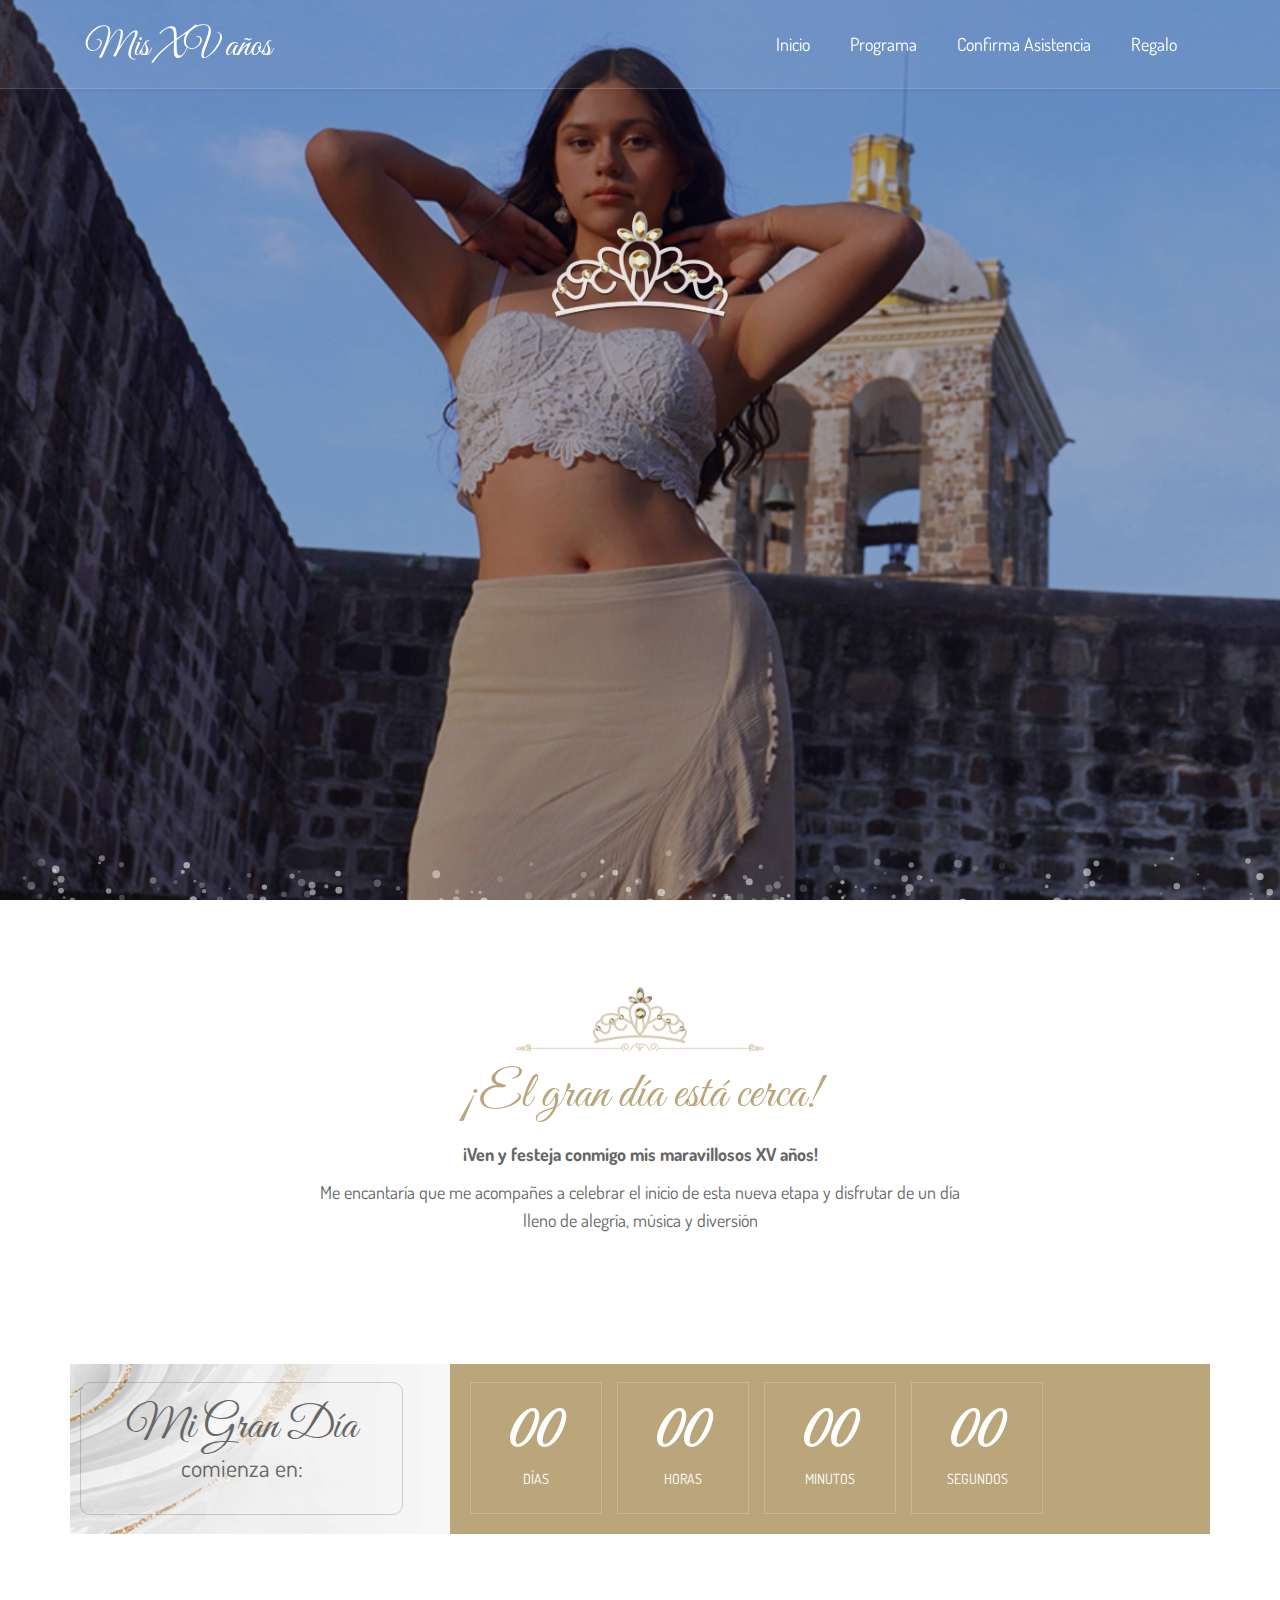
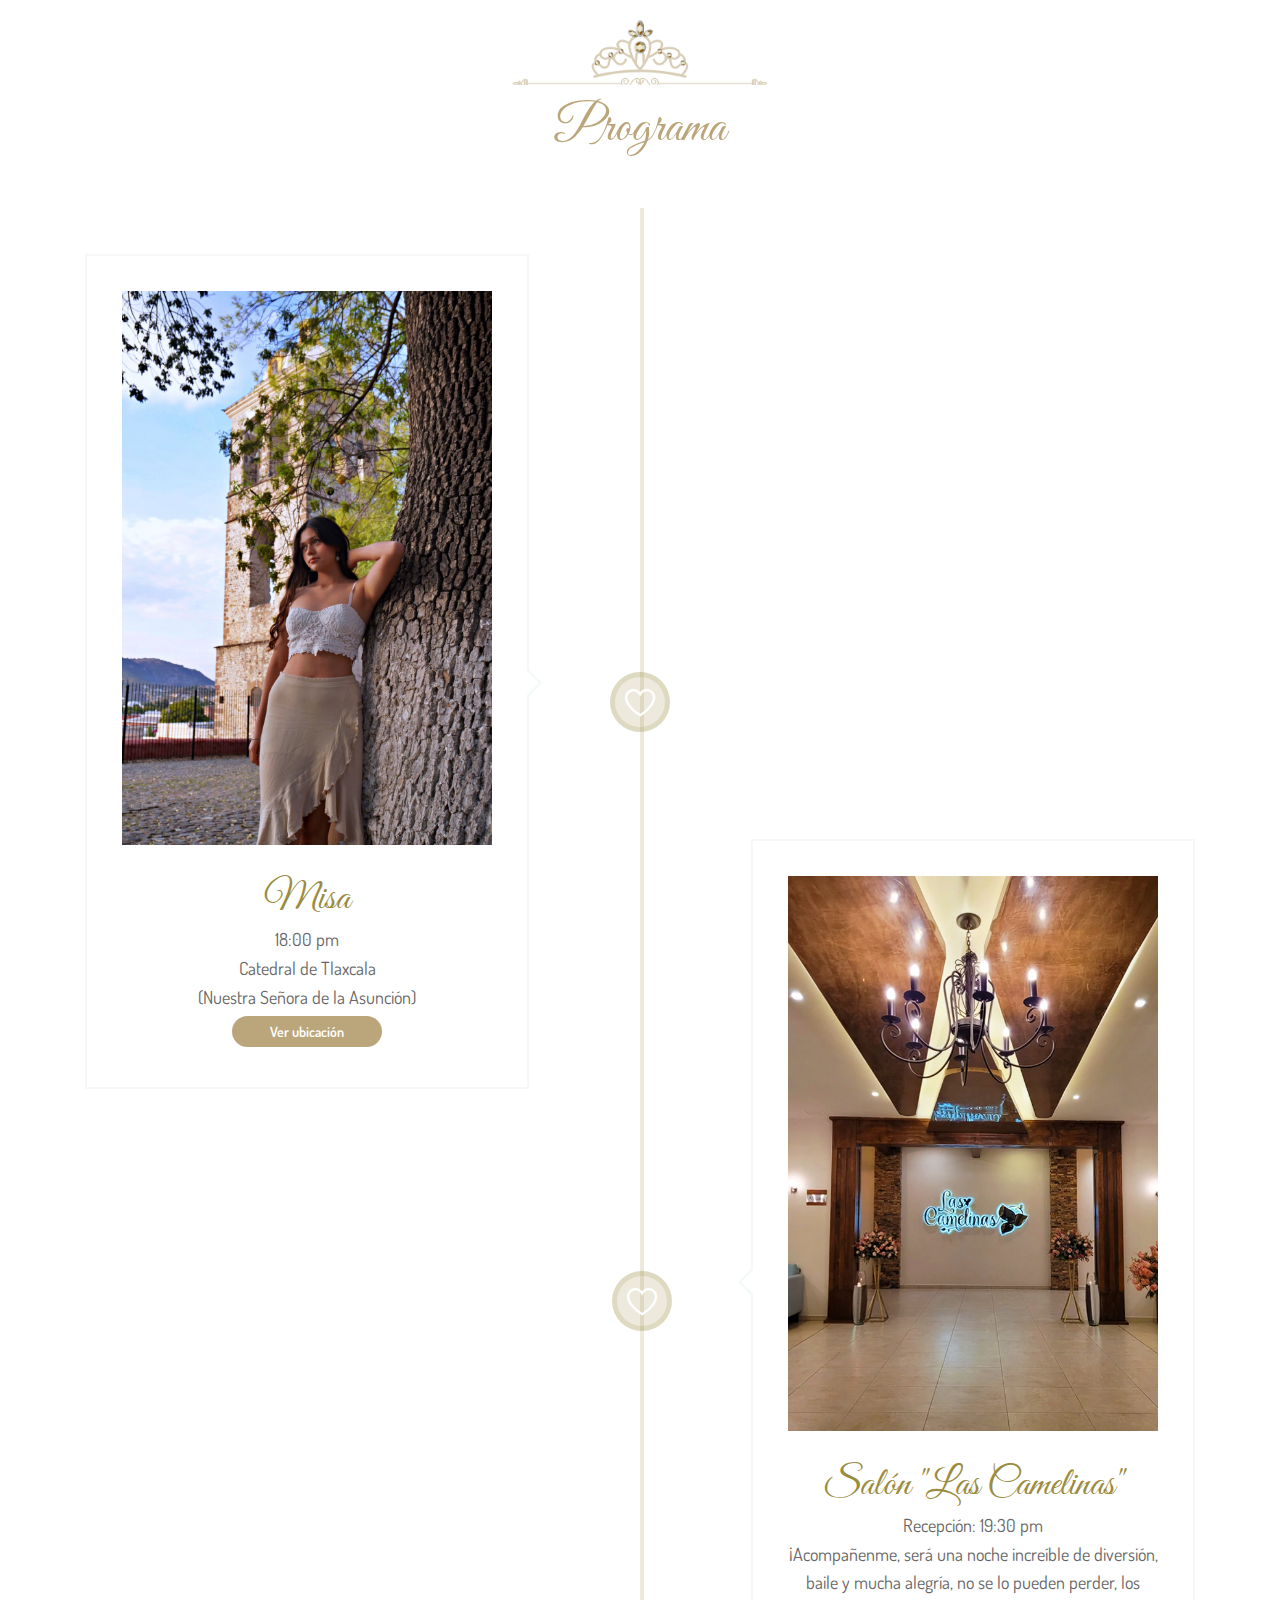
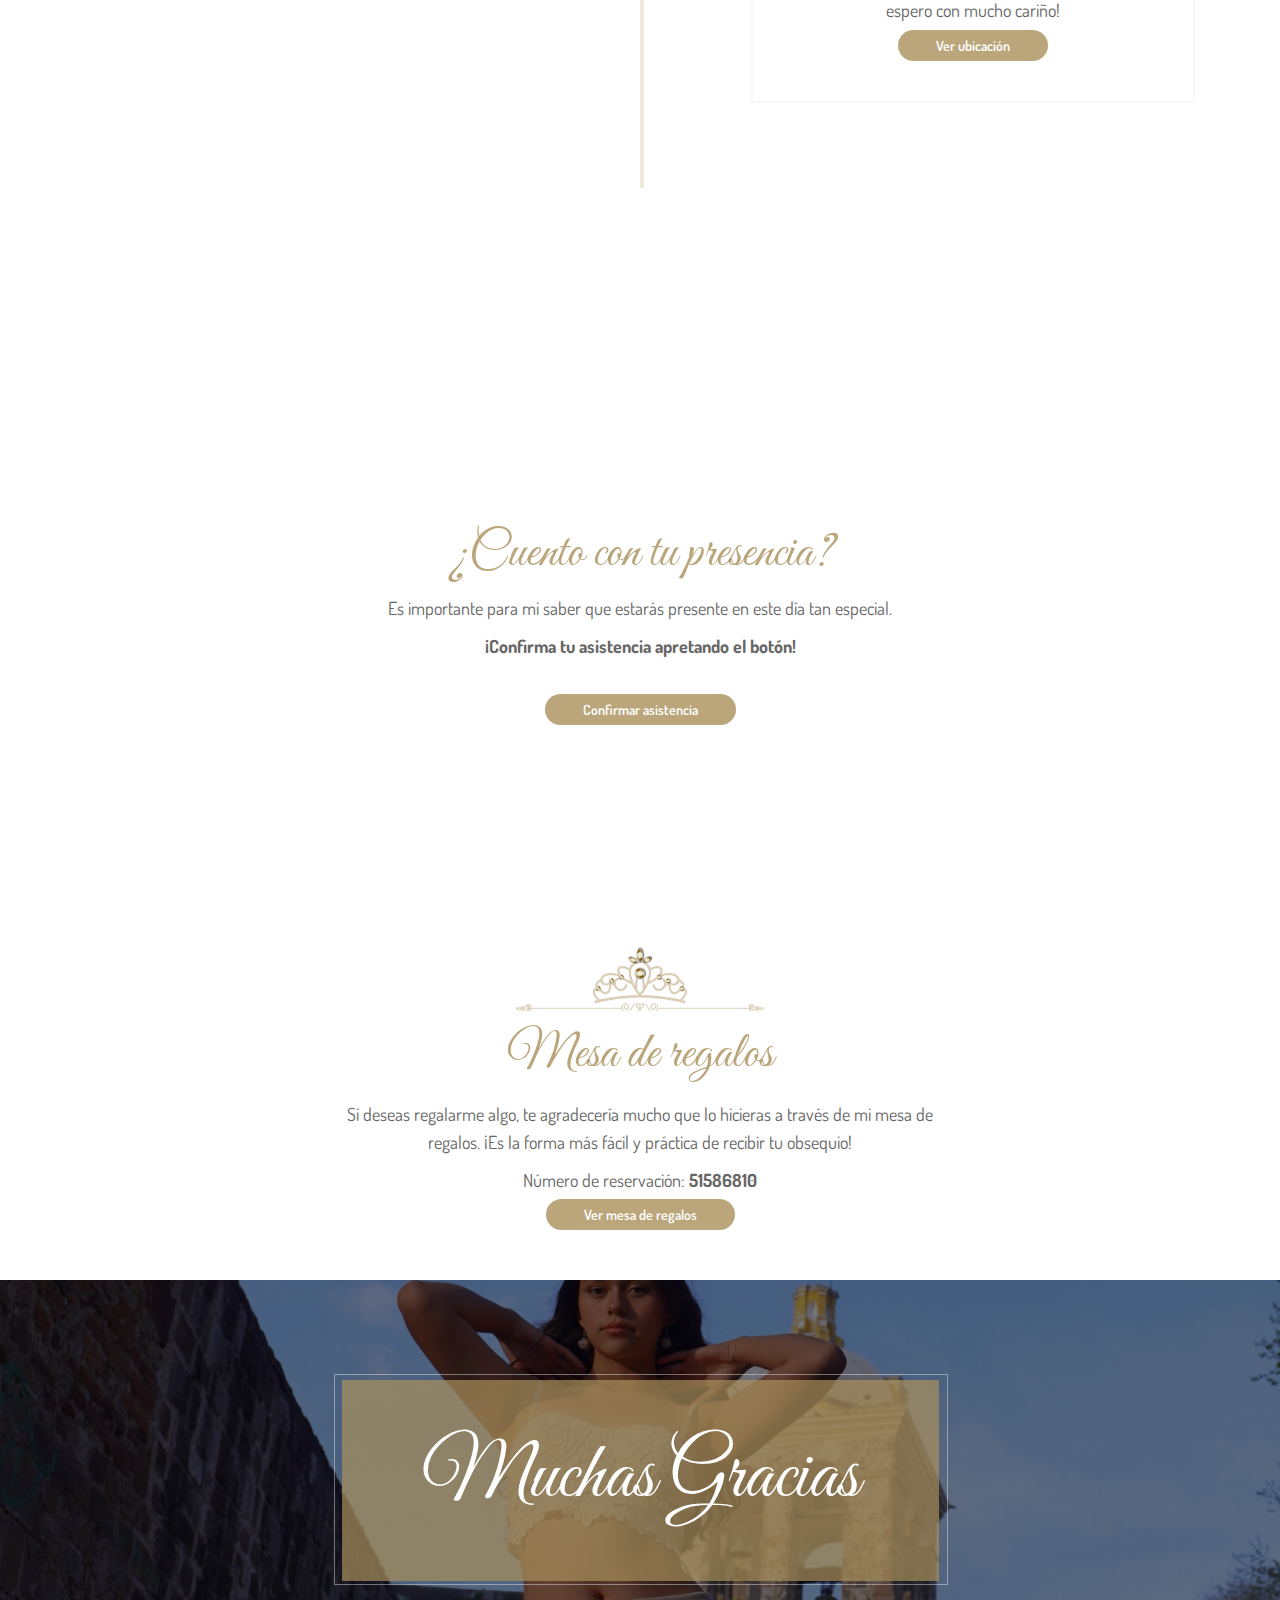
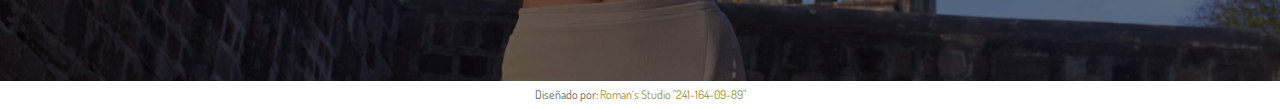
==== commit dfb38786: "cambios" ====
--- a/index.html
+++ b/index.html
@@ -29,7 +29,8 @@
     <link rel="stylesheet" href="css/responsive.css">
 </head>
 
-<body id="home">
+<body id="home" onclick="PlayAudio()">
+    </div>
     <!--[if lte IE 9]>
             <p class="browserupgrade">You are using an <strong>outdated</strong> browser. Please <a href="https://browsehappy.com/">upgrade your browser</a> to improve your experience and security.</p>
         <![endif]-->
@@ -41,6 +42,7 @@
     </div> -->
     <!-- prealoader area end -->
     <!-- header-area start -->
+
     <header class="sticky-header">
         <div class="header-area header-area-3">
             <div class="container">
@@ -54,7 +56,7 @@
                         <div class="main-menu">
                             <nav id="nav_mobile_menu">
                                 <ul class="">
-                                    <li class="active"><a href="index.html">Inicio</a></li>
+                                    <li class="active"><a href="#inicio">Inicio</a></li>
                                     <li><a href="#story">Programa</a></li>
                                     <li><a href="#Contact">Confirma asistencia</a></li>
                                     <li><a href="#regalo">Regalo</a></li>
@@ -71,7 +73,7 @@
     </header>
     <!-- header-area end -->
     <!-- slider-area start -->
-    <div class="slider-area slider-area2 slider-two parallax">
+    <div id="inicio" class="slider-area slider-area2 slider-two parallax">
         <div class="swiper-container">
             <div class="single-slider">
                 <div id="spirit-header" class="spirit-header">
@@ -99,9 +101,9 @@
             <div class="col-12">
                 <div class="section-title text-center">
                     <h2>¡El gran día está cerca!</h2>
-                    <p>Te invito a ser parte de mi fiesta de XV años.</p>
-                    <p>Será un evento lleno de alegría, música y diversión.</p>
-                    <p> Me encantaría contar con tu presencia en esta fecha tan especial. ¡Gracias por acompañarme en este nuevo capítulo de mi vida!</p>
+                    <p><strong>¡Ven y festeja conmigo mis maravillosos XV años!</strong></p>
+                    <p>Me encantaría que me acompañes a celebrar el inicio de esta nueva  etapa y disfrutar de un día lleno de alegría, música y diversión</p>
+
                 </div>
             </div>
         </div>
@@ -184,7 +186,7 @@
                                 <p class="text-center">Recepción: 19:30 pm</p>
                                 <p class="text-center">¡Acompañenme, será una noche increíble de diversión, baile y mucha alegría, no se lo pueden perder, los espero con mucho cariño!</p>
                                 <div class="story-button text-center">
-                                    <div class="btn"><a href="https://maps.app.goo.gl/mA7C2VCuJBtPHVjd8" target="_blank" title="Ver ubicación">Ver ubicación</a></div>
+                                    <div class="btn"><a href="https://maps.app.goo.gl/SFMjktNx1vex31na9" target="_blank" title="Ver ubicación">Ver ubicación</a></div>
                                 </div>
                              </div>
                           </div>
@@ -206,7 +208,8 @@
                         <div class="col-12">
                             <div class="section-title section-title4 text-center">
                                 <h2>¿Cuento con tu presencia?</h2>
-                                <p>Dejámelo saber dando clic en el botón de "Confirmar asistencia"</p>
+                                <p>Es importante para mi saber que estarás presente en este día tan especial. </p>
+                                <p><strong>¡Confirma tu asistencia apretando el botón!</strong></p>
                             </div>
                         </div>
                         <div class="contact-form form-style">
@@ -215,7 +218,6 @@
                                     <div class="col-12 text-center">
                                         <div class="btn"><a href="https://api.whatsapp.com/send?phone=5212461241043&text=%C2%A1Gracias%20por%20la%20invitaci%C3%B3n!,%20ah%C3%AD%20estar%C3%A9." target="_blank" title="Ver ubicación">Confirmar asistencia</a></div>
                                     </div>
-                                     
                                 </div>
                             </form>
                         </div>
@@ -231,7 +233,7 @@
             <div class="col-12">
                 <div class="section-title text-center">
                     <h2>Mesa de regalos</h2>
-                    <p>Si deseas regalarme algo, te agradecería mucho que lo hicieras a través de mi mesa de regalos. ¡Es la forma más fácil y práctica de recibir lo que necesito!</p>
+                    <p>Si deseas regalarme algo, te agradecería mucho que lo hicieras a través de mi mesa de regalos. ¡Es la forma más fácil y práctica de recibir tu obsequio!</p>
                     <p>Número de reservación: <strong>51586810</strong></p>
                     <div class="col-12 text-center mb-4">
                         <div class="btn"><a href="https://mesaderegalos.liverpool.com.mx/eventodebusqueda" target="_blank" title="Ver mesa de regalos">Ver mesa de regalos</a></div>
@@ -252,17 +254,29 @@
             </div>
         </div>
     </div>
+
+    <div   class="container text-center">
+        <p style="font-size: 12px !important;">Diseñado por: <span style="color: #9a8c40;">Roman´s Studio "241-164-09-89"</span></p>
+    </div>
     <!-- .footer-area start -->
 
     <!-- strat music-box -->
-    <div class="music-box music-box-2">
-        <button class="music-box-toggle-btn">
+    <!-- <div class="music-box music-box-2"> -->
+        <!-- <button class="music-box-toggle-btn">
             <i class="fa fa-music" aria-hidden="true"></i>
-        </button>
-        <div class="music-holder">
-            <iframe width="100%" height="300" scrolling="no" frameborder="no" allow="autoplay" src="https://w.soundcloud.com/player/?url=https%3A//api.soundcloud.com/tracks/280978751&color=%23ff5500&auto_play=true&hide_related=false&show_comments=true&show_user=true&show_reposts=false&show_teaser=true&visual=true"></iframe><div style="font-size: 10px; color: #cccccc;line-break: anywhere;word-break: normal;overflow: hidden;white-space: nowrap;text-overflow: ellipsis; font-family: Interstate,Lucida Grande,Lucida Sans Unicode,Lucida Sans,Garuda,Verdana,Tahoma,sans-serif;font-weight: 100;"><a href="https://soundcloud.com/larryfisherman" title="Mac Miller" target="_blank" style="color: #cccccc; text-decoration: none;">Mac Miller</a> · <a href="https://soundcloud.com/larryfisherman/congratulations-feat-bilal" title="Congratulations (feat. Bilal)" target="_blank" style="color: #cccccc; text-decoration: none;">Congratulations (feat. Bilal)</a></div>
-        </div>
-    </div>
+        </button> -->
+        <!-- <div class="music-holder">
+            <audio src="/audio/Mac-Miller-Congratulations.mp3" autoplay>
+                <p>If you are reading this, it is because your browser does not support the audio element.     </p>
+                <embed src="audio/Mac-Miller-Congratulations.mp3" width="180" height="90" hidden="true" />
+                </audio> -->
+            <!-- <iframe width="100%" height="300" scrolling="no" frameborder="no" allow="autoplay" src="https://w.soundcloud.com/player/?url=https%3A//api.soundcloud.com/tracks/280978751&color=%23ff5500&auto_play=true&hide_related=false&show_comments=true&show_user=true&show_reposts=false&show_teaser=true&visual=true"></iframe> -->
+    <!-- </div> -->
+
+<audio id="musica1" autoplay>
+    <source src="audio/Mac-Miller-Congratulations.mp3" type="audio/mpeg">
+</audio>
+
     <!-- end music box -->
     <!-- all js here -->
     <!-- modernizr-3.5.0.min.js -->
@@ -297,6 +311,11 @@
     <script src="js/validation.js"></script>
     <!-- main.js -->
     <script src="js/main.js"></script>
+    <script>
+        function PlayAudio(){
+            document.getElementById("musica1").play();
+        }
+    </script>
 </body>
 
 </html>--- a/css/style.css
+++ b/css/style.css
@@ -1444,7 +1444,7 @@
 ===============================*/
 
 .guest-area {
-    background: linear-gradient(rgba(100, 158, 147, 0.50), rgba(100, 158, 147, 0.50)), transparent url(../img/xv/FotoKaty3.jpg) center center/cover no-repeat fixed;
+    background: linear-gradient(rgba(100, 158, 147, 0.50), rgba(100, 158, 147, 0.50)), transparent url(../img/FotoKaty3.jpg) center center/cover no-repeat fixed;
     padding: 100px 0;
     position: relative;
     background-attachment: fixed;
@@ -2323,4 +2323,5 @@
     top: -50px;
     visibility: visible;
     opacity: 1;
-}+}
+
